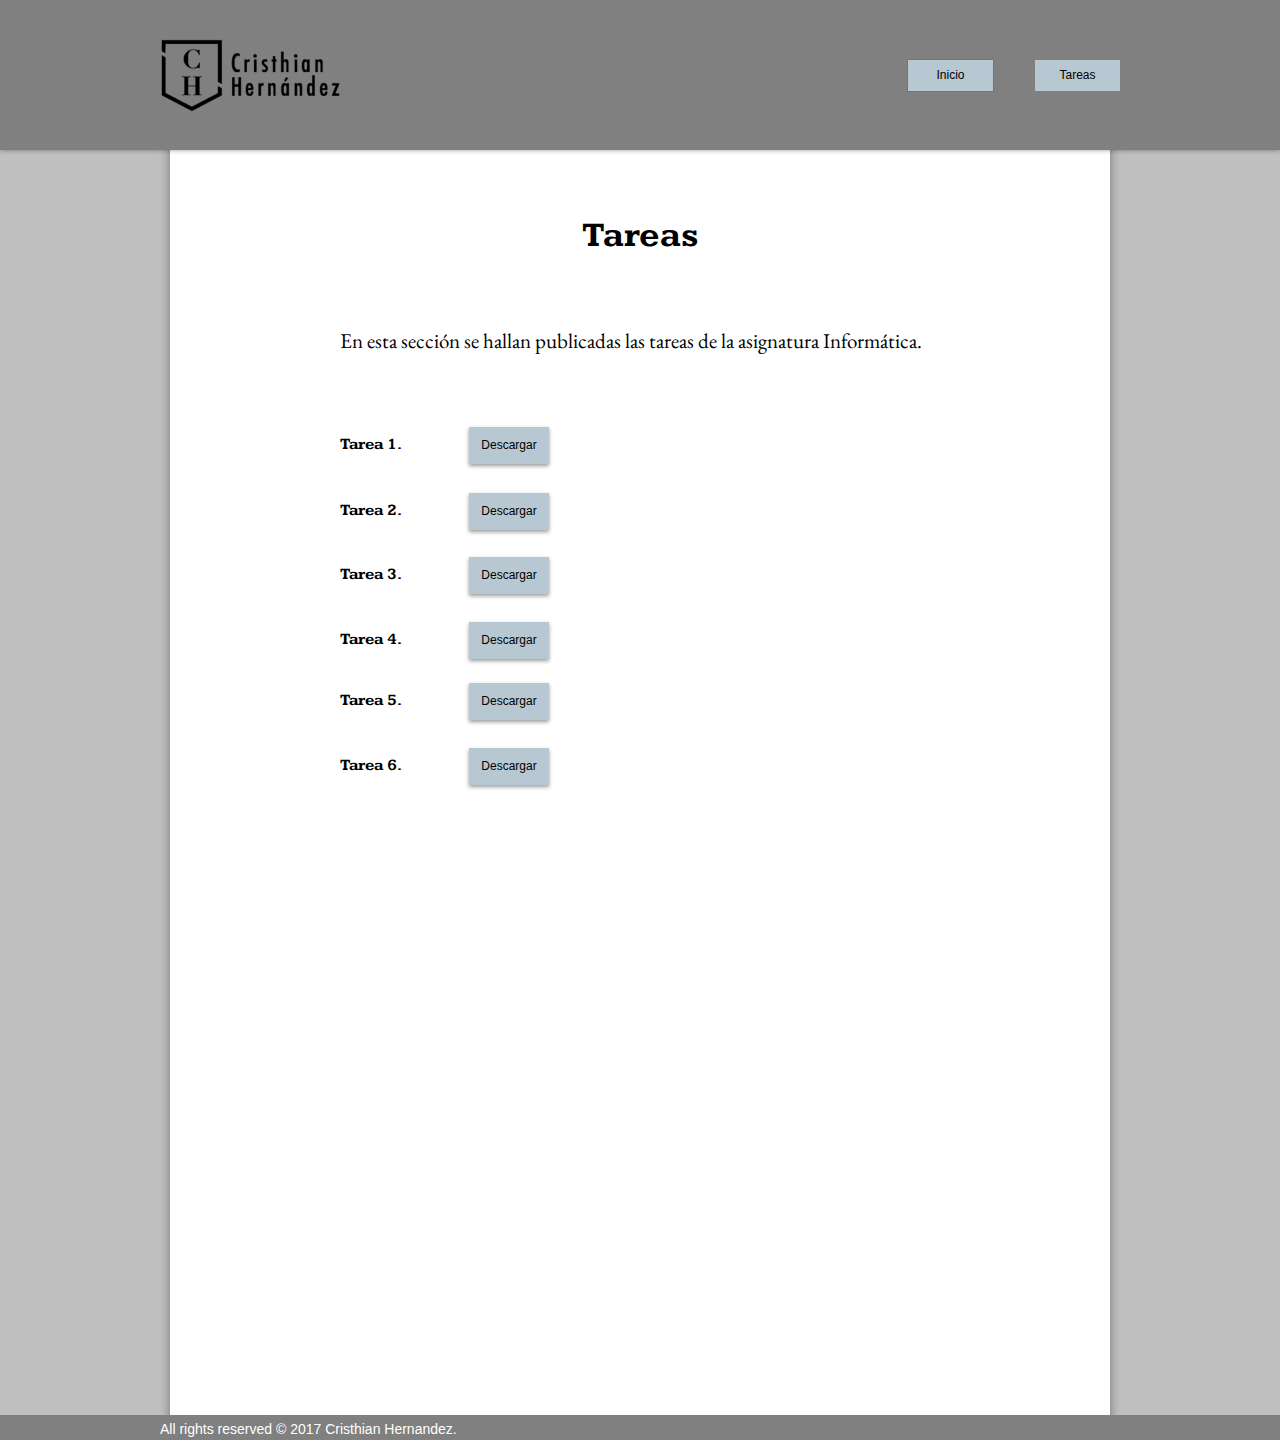
==== homework.html @ d0578e9d "Update" ====
<!DOCTYPE html>
<html>
<head>
<meta charset="UTF-8">
<meta name="viewport" content="width=960">
<style>.anim{visibility:hidden}</style>
<link rel="stylesheet" type="text/css" href="https://fonts.googleapis.com/css?family=Kameron:700%7CEB+Garamond%7CIstok+Web:400i&amp;subset=all">
<title>Tareas – Cristhian H.</title>
<link rel="stylesheet" type="text/css" href="css/site.20170905012626.css">
<!--[if lte IE 7]>
<link rel="stylesheet" type="text/css" href="css/site.20170905012626-lteIE7.css">
<![endif]-->
</head>
<body id="body">
<div class="vis pos size cont">
<div class="vis pos size-2 cont-2">
<div class="pos-2 vis-2 section">
<div class="vis pos-3 size-3 cont-3">
<div class="vis pos-3 size-4 cont-4">
<picture class="img-2 js-32">
<source data-srcset="images/logo-200.png 1x, images/logo-400.png 2x">
<img data-src="images/logo-200.png" alt="" class="js-11 anim fadeIn img">
</picture>
</div>
<div class="anim fadeInRight js-12 vis pos-15 size-16 cont-5">
<a class="button-2 vis-3 pos-5 size-6 font" href="index.html">Inicio</a>
</div>
<div class="anim fadeInRight js-13 vis pos-16 size-5 cont-6">
<a class="button vis-3 pos-5 size-6 font" href="#">Tareas</a>
</div>
</div>
</div>
</div>
<div class="pos-7 vis-2 section">
<div class="vis pos-8 size-7 cont-7">
<div class="anim fadeInDown js-14 vis pos-9 size-8 cont-8">
<p class="para"><span class="font-2">Tareas</span></p>
</div>
<div class="anim fadeInDown js-15 vis pos-10 size-17 cont-9">
<p class="para-7"><span class="font-8">En esta sección se hallan publicadas las tareas de la asignatura Informática.</span></p>
</div>
<div class="vis pos-17 size-18 cont-3">
<div class="anim fadeInDown js-16 vis pos-3 size-19 cont-10">
<p class="para-8"><span class="font-9">Tarea 1.</span></p>
</div>
<div class="anim fadeInDown js-17 vis pos-18 size-20 cont-11">
<a class="button-3 vis-3 pos-5 size-21 font-10" href="download/ccha-c5a-tarea-1.xlsx">Descargar</a>
</div>
</div>
<div class="vis pos-19 size-18 cont-3">
<div class="anim fadeInDown js-18 vis pos-3 size-19 cont-15">
<p class="para-8"><span class="font-9">Tarea </span><span class="font-9">2</span><span class="font-9">.</span></p>
</div>
<div class="anim fadeInDown js-19 vis pos-18 size-20 cont-14">
<a class="button-3 vis-3 pos-5 size-21 font-10" href="download/ccha-c5a-tarea-2.xlsx">Descargar</a>
</div>
</div>
<div class="vis pos-20 size-18 cont-3">
<div class="anim fadeInDown js-20 vis pos-3 size-19 cont-12">
<p class="para-8"><span class="font-9">Tarea </span><span class="font-9">3</span><span class="font-9">.</span></p>
</div>
<div class="anim fadeInDown js-21 vis pos-18 size-20 cont-16">
<a class="button-3 vis-3 pos-5 size-21 font-10" href="download/ccha-c5a-tarea-3.docx">Descargar</a>
</div>
</div>
<div class="vis pos-21 size-18 cont-3">
<div class="anim fadeInDown js-22 vis pos-3 size-19 cont-17">
<p class="para-8"><span class="font-9">Tarea </span><span class="font-9">4</span><span class="font-9">.</span></p>
</div>
<div class="anim fadeInDown js-23 vis pos-18 size-20 cont-18">
<a class="button-3 vis-3 pos-5 size-21 font-10" href="#">Descargar</a>
</div>
</div>
<div class="vis pos-22 size-18 cont-3">
<div class="anim fadeInDown js-24 vis pos-3 size-19 cont-19">
<p class="para-8"><span class="font-9">Tarea </span><span class="font-9">5</span><span class="font-9">.</span></p>
</div>
<div class="anim fadeInDown js-25 vis pos-18 size-20 cont-20">
<a class="button-3 vis-3 pos-5 size-21 font-10" href="#">Descargar</a>
</div>
</div>
<div class="vis pos-23 size-18 cont-3">
<div class="anim fadeInDown js-26 vis pos-3 size-19 cont-21">
<p class="para-8"><span class="font-9">Tarea </span><span class="font-9">6</span><span class="font-9">.</span></p>
</div>
<div class="anim fadeInDown js-27 vis pos-18 size-20 cont-22">
<a class="button-3 vis-3 pos-5 size-21 font-10" href="#">Descargar</a>
</div>
</div>
<div class="vis pos-24 size-18 cont-3">
<div class="anim fadeInDown js-28 vis pos-3 size-19 cont-23">
<p class="para-8"><span class="font-9">Tarea </span><span class="font-9">7</span><span class="font-9">.</span></p>
</div>
<div class="anim fadeInDown js-29 vis pos-18 size-20 cont-24">
<a class="button-3 vis-3 pos-5 size-21 font-10" href="#">Descargar</a>
</div>
</div>
<div class="vis pos-25 size-22 cont-3">
<div class="anim fadeInDown js-30 vis pos-3 size-19 cont-25">
<p class="para-8"><span class="font-9">Tarea </span><span class="font-9">8</span><span class="font-9">.</span></p>
</div>
<div class="anim fadeInDown js-31 vis pos-26 size-20 cont-26">
<a class="button-3 vis-3 pos-5 size-21 font-10" href="#">Descargar</a>
</div>
</div>
</div>
</div>
<div class="vis pos-14 size-14 cont-27">
<div class="pos vis-2 section">
<div class="vis pos-3 size-15 cont-28">
<p class="para-6"><span class="font-7">All rights reserved © 2017 Cristhian Hernandez.</span></p>
</div>
</div>
</div>
</div>
<script type="text/javascript" src="js/jquery.js"></script>
<script type="text/javascript" src="js/woolite.js"></script>
<script type="text/javascript" src="js/unveil.js"></script>
<script type="text/javascript" src="js/homework.20170905012626.js"></script>
<script type="text/javascript">
var ver=RegExp(/Mozilla\/5\.0 \(Linux; .; Android ([\d.]+)/).exec(navigator.userAgent);if(ver&&parseFloat(ver[1])<5){document.getElementsByTagName('body')[0].className+=' whitespacefix';}
</script>
</body>
</html>
---- css/site.20170905012626.css ----
html{font-family:sans-serif;-ms-text-size-adjust:100%;-webkit-text-size-adjust:100%}body{margin:0}audio,video{display:inline-block;vertical-align:baseline}audio:not([controls]){display:none;height:0}[hidden],template{display:none}a{background:0 0}a:active,a:hover{outline:0}b,strong{font-weight:700}dfn{font-style:italic}h1{font-size:2em;margin:.67em 0}img{border:0}svg:not(:root){overflow:hidden}button,input,optgroup,select,textarea{color:inherit;font:inherit;margin:0}button{overflow:visible}button,select{text-transform:none}button,html input[type=button],input[type=submit]{-webkit-appearance:button;cursor:pointer;box-sizing:border-box}input[type=text]{box-sizing:border-box}button[disabled],html input[disabled]{cursor:default}button::-moz-focus-inner,input::-moz-focus-inner{border:0;padding:0}input{line-height:normal}input[type=checkbox],input[type=radio]{box-sizing:border-box;padding:0}input[type=number]::-webkit-inner-spin-button,input[type=number]::-webkit-outer-spin-button{height:auto}input[type=search]{-webkit-appearance:textfield;-moz-box-sizing:content-box;-webkit-box-sizing:content-box;box-sizing:content-box}input[type=search]::-webkit-search-cancel-button,input[type=search]::-webkit-search-decoration{-webkit-appearance:none}textarea{overflow:auto;box-sizing:border-box;border-color:#ddd}optgroup{font-weight:700}table{border-collapse:collapse;border-spacing:0}td,th{padding:0}
body,div{font-size:0;}
p,h1,h2,h3,h4,h5,h6{margin:0;word-spacing:normal;word-wrap:break-word;pointer-events:auto;}
ul{list-style-type:none;-moz-padding-start:0;-khtml-padding-start:0;-webkit-padding-start:0;-o-padding-start:0;-padding-start:0;-webkit-margin-before:0;-webkit-margin-after:0;}
li p{-webkit-touch-callout:none;-webkit-user-select:none;-khtml-user-select::none;-moz-user-select:none;-ms-user-select:none;-o-user-select:none;user-select:none;}
form{display:inline-block;}
a{text-decoration:inherit;color:inherit;-webkit-tap-highlight-color:rgba(0,0,0,0);}
.whitespacefix{word-spacing:-1px;}
html { -webkit-font-smoothing: antialiased; -moz-osx-font-smoothing: grayscale; }
.animated{-webkit-animation-fill-mode:both;animation-fill-mode:both}.animated.infinite{-webkit-animation-iteration-count:infinite;animation-iteration-count:infinite}
@-webkit-keyframes fadeIn{from{opacity:0}to{opacity:1}}@keyframes fadeIn{from{opacity:0}to{opacity:1}}.fadeIn{-webkit-animation-name:fadeIn;animation-name:fadeIn}
@-webkit-keyframes fadeInRight{from{opacity:0;-webkit-transform:translate3d(100%,0,0)}to{opacity:1;-webkit-transform:none}}@keyframes fadeInRight{from{opacity:0;transform:translate3d(100%,0,0)}to{opacity:1;transform:none}}.fadeInRight{-webkit-animation-name:fadeInRight;animation-name:fadeInRight}
@-webkit-keyframes fadeInDown{from{opacity:0;-webkit-transform:translate3d(0,-100%,0)}to{opacity:1;-webkit-transform:none}}@keyframes fadeInDown{from{opacity:0;transform:translate3d(0,-100%,0)}to{opacity:1;transform:none}}.fadeInDown{-webkit-animation-name:fadeInDown;animation-name:fadeInDown}
@-webkit-keyframes fadeInUp{from{opacity:0;-webkit-transform:translate3d(0,100%,0)}to{opacity:1;-webkit-transform:none}}@keyframes fadeInUp{from{opacity:0;transform:translate3d(0,100%,0)}to{opacity:1;transform:none}}.fadeInUp{-webkit-animation-name:fadeInUp;animation-name:fadeInUp}
#body{background-color:rgb(255,255,255);}
.vis{display:inline-block;vertical-align:top;}
.pos{position:relative;margin-top:0;}
.size{width:100%;min-width:960px;min-height:1440px;}
.cont{z-index:1;pointer-events:none;border:0;background-color:rgb(192,192,192);}
.size-2{width:100%;min-width:960px;min-height:150px;}
.cont-2{z-index:3;border:0;background-color:rgb(128,128,128);box-shadow:0 0 5px rgba(0,0,0,0.4);}
.pos-2{position:relative;margin-top:12px;}
.vis-2{display:block;}
.section{min-width:960px;width:960px;margin-left:auto;margin-right:auto;}
.pos-3{position:relative;margin-left:0;margin-top:0;}
.size-3{min-width:960px;width:960px;min-height:126px;}
.size-4{min-width:200px;width:200px;min-height:126px;height:126px;}
.cont-4{z-index:4;pointer-events:auto;}
.img{position:absolute;left:0;width:200px;height:74px;top:26px;border:0;}
.img-2{left:0;width:200px;height:74px;top:26px;}
.pos-4{position:relative;margin-left:548px;margin-top:48px;}
.size-5{min-width:85px;width:85px;min-height:31px;}
.cont-5{z-index:5;pointer-events:auto;}
.button{border:0;background-color:rgb(184,200,210);}
.button:hover{background-color:rgb(130,147,158);border-color:rgb(0,0,0);color:rgb(0,0,0);}
.button:active{background-color:rgb(82,100,111);border-color:rgb(0,0,0);color:rgb(255,255,255);}
.vis-3{display:inline-block;overflow:hidden;outline:0;}
.size-6{width:85px;height:23px;}
.font{font-family:"Helvetica Neue", sans-serif;font-size:9.00pt;font-weight:400;font-style:normal;text-decoration:none;color:rgb(0,0,0);line-height:10.74pt;letter-spacing:normal;text-indent:0;text-align:center;padding-top:8px;margin-top:0;margin-bottom:0;}
.pos-6{position:relative;margin-left:42px;margin-top:48px;}
.cont-6{z-index:6;pointer-events:auto;}
.pos-7{position:relative;margin-top:-150px;}
.pos-8{position:relative;margin-left:10px;margin-top:0;}
.size-7{min-width:940px;width:940px;min-height:1440px;}
.cont-7{z-index:2;border:0;background-color:rgb(255,255,255);box-shadow:0 0 10px rgba(0,0,0,0.4);}
.pos-9{position:relative;margin-left:315px;margin-top:196px;}
.size-8{min-width:310px;width:310px;min-height:77px;}
.cont-8{z-index:7;pointer-events:auto;}
.para{padding-top:0;text-indent:0;margin-top:6.67pt;margin-bottom:-6.67pt;padding-right:0;text-align:center;}
.font-2{font-family:Kameron;font-size:26.25pt;font-weight:700;font-style:normal;text-decoration:none;color:rgb(0,0,0);line-height:46.69pt;letter-spacing:normal;}
.pos-10{position:relative;margin-left:170px;margin-top:44px;}
.size-9{min-width:352px;width:352px;min-height:69px;}
.cont-9{z-index:8;pointer-events:auto;}
.para-2{padding-top:0;text-indent:0;margin-top:4.89pt;margin-bottom:-4.89pt;padding-right:0;text-align:left;}
.font-3{font-family:"EB Garamond";font-size:18.75pt;font-weight:400;font-style:normal;text-decoration:none;color:rgb(0,0,0);line-height:34.26pt;letter-spacing:normal;}
.pos-11{position:relative;margin-left:170px;margin-top:28px;}
.size-10{min-width:600px;width:600px;min-height:395px;}
.cont-10{z-index:9;pointer-events:auto;}
.para-3{padding-top:0;text-indent:0;margin-top:2.94pt;margin-bottom:-2.94pt;padding-right:0;text-align:left;}
.font-4{font-family:"EB Garamond";font-size:11.25pt;font-weight:400;font-style:normal;text-decoration:none;color:rgb(0,0,0);line-height:20.55pt;letter-spacing:normal;}
.para-4{padding-top:0;text-indent:0;margin-top:2.86pt;margin-bottom:-2.86pt;padding-right:0;text-align:left;}
.font-5{font-family:Kameron;font-size:11.25pt;font-weight:700;font-style:normal;text-decoration:none;color:rgb(0,0,0);line-height:20.01pt;letter-spacing:normal;}
.pos-12{position:relative;margin-left:170px;margin-top:20px;}
.size-11{min-width:600px;width:600px;min-height:458px;}
.colwrapper{line-height:0;}
.size-12{min-width:600px;width:600px;min-height:425px;height:425px;}
.cont-11{z-index:10;pointer-events:auto;}
.img-3{position:absolute;left:0;width:600px;height:400px;top:12px;border-radius:8px;border:0;}
.img-4{left:0;width:600px;height:400px;top:12px;}
.pos-13{position:relative;margin-left:0;margin-top:-8px;}
.size-13{min-width:140px;width:140px;min-height:41px;}
.cont-12{z-index:13;pointer-events:auto;}
.para-5{padding-top:0;text-indent:0;margin-top:3.24pt;margin-bottom:-3.24pt;padding-right:0;text-align:left;}
.font-6{font-family:"Istok Web";font-size:11.25pt;font-weight:400;font-style:italic;text-decoration:none;color:rgb(0,0,0);line-height:22.67pt;letter-spacing:normal;}
.pos-14{position:relative;margin-top:-25px;}
.size-14{width:100%;min-width:960px;min-height:25px;}
.cont-13{z-index:11;border:0;background-color:rgb(128,128,128);}
.size-15{min-width:309px;width:309px;min-height:25px;}
.cont-14{z-index:12;pointer-events:auto;}
.para-6{padding-top:0;text-indent:0;margin-top:2.07pt;margin-bottom:-2.07pt;padding-right:0;text-align:left;}
.font-7{font-family:Arial, Helvetica, sans-serif;font-size:10.50pt;font-weight:400;font-style:normal;text-decoration:none;color:rgb(255,255,255);line-height:16.90pt;letter-spacing:normal;}
.pos-15{position:relative;margin-left:547px;margin-top:47px;}
.size-16{min-width:87px;width:87px;min-height:33px;}
.button-2{border:1px solid rgb(103,122,133);background-color:rgb(184,200,210);}
.button-2:hover{background-color:rgb(130,147,158);border-color:rgb(0,0,0);color:rgb(0,0,0);}
.button-2:active{background-color:rgb(82,100,111);border-color:rgb(0,0,0);color:rgb(255,255,255);}
.pos-16{position:relative;margin-left:41px;margin-top:48px;}
.size-17{min-width:600px;width:600px;min-height:58px;}
.para-7{padding-top:0;text-indent:0;margin-top:4.11pt;margin-bottom:-4.11pt;padding-right:0;text-align:left;}
.font-8{font-family:"EB Garamond";font-size:15.75pt;font-weight:400;font-style:normal;text-decoration:none;color:rgb(0,0,0);line-height:28.78pt;letter-spacing:normal;}
.pos-17{position:relative;margin-left:170px;margin-top:52px;}
.size-18{min-width:209px;width:209px;min-height:37px;}
.size-19{min-width:70px;width:70px;min-height:37px;}
.para-8{padding-top:0;text-indent:0;margin-top:3.05pt;margin-bottom:-3.05pt;padding-right:0;text-align:left;}
.font-9{font-family:Kameron;font-size:12.00pt;font-weight:700;font-style:normal;text-decoration:none;color:rgb(0,0,0);line-height:21.34pt;letter-spacing:normal;}
.pos-18{position:relative;margin-left:59px;margin-top:0;}
.size-20{min-width:80px;width:80px;min-height:37px;}
.button-3{border:0;background-color:rgb(184,200,210);box-shadow:0 2px 4px rgba(0,0,0,0.4);}
.button-3:hover{background-color:rgb(130,147,158);border-color:rgb(0,0,0);color:rgb(0,0,0);}
.button-3:active{background-color:rgb(82,100,111);border-color:rgb(0,0,0);color:rgb(255,255,255);}
.size-21{width:80px;height:26px;}
.font-10{font-family:"Helvetica Neue", sans-serif;font-size:9.00pt;font-weight:400;font-style:normal;text-decoration:none;color:rgb(0,0,0);line-height:10.74pt;letter-spacing:normal;text-indent:0;text-align:center;padding-top:11px;margin-top:0;margin-bottom:0;}
.pos-19{position:relative;margin-left:-209px;margin-top:118px;}
.cont-15{z-index:11;pointer-events:auto;}
.pos-20{position:relative;margin-left:-209px;margin-top:182px;}
.cont-16{z-index:14;pointer-events:auto;}
.pos-21{position:relative;margin-left:-209px;margin-top:247px;}
.cont-17{z-index:15;pointer-events:auto;}
.cont-18{z-index:16;pointer-events:auto;}
.pos-22{position:relative;margin-left:-209px;margin-top:308px;}
.cont-19{z-index:17;pointer-events:auto;}
.cont-20{z-index:18;pointer-events:auto;}
.pos-23{position:relative;margin-left:-209px;margin-top:373px;}
.cont-21{z-index:19;pointer-events:auto;}
.cont-22{z-index:20;pointer-events:auto;}
.pos-24{position:relative;margin-left:-209px;margin-top:440px;}
.cont-23{z-index:21;pointer-events:auto;}
.cont-24{z-index:22;pointer-events:auto;}
.pos-25{position:relative;margin-left:-209px;margin-top:508px;}
.size-22{min-width:210px;width:210px;min-height:37px;}
.cont-25{z-index:23;pointer-events:auto;}
.pos-26{position:relative;margin-left:60px;margin-top:0;}
.cont-26{z-index:24;pointer-events:auto;}
.cont-27{z-index:25;border:0;background-color:rgb(128,128,128);}
.cont-28{z-index:26;pointer-events:auto;}
---- css/site.20170905012626-lteIE7.css ----
.vis{*display:inline;zoom:1;}
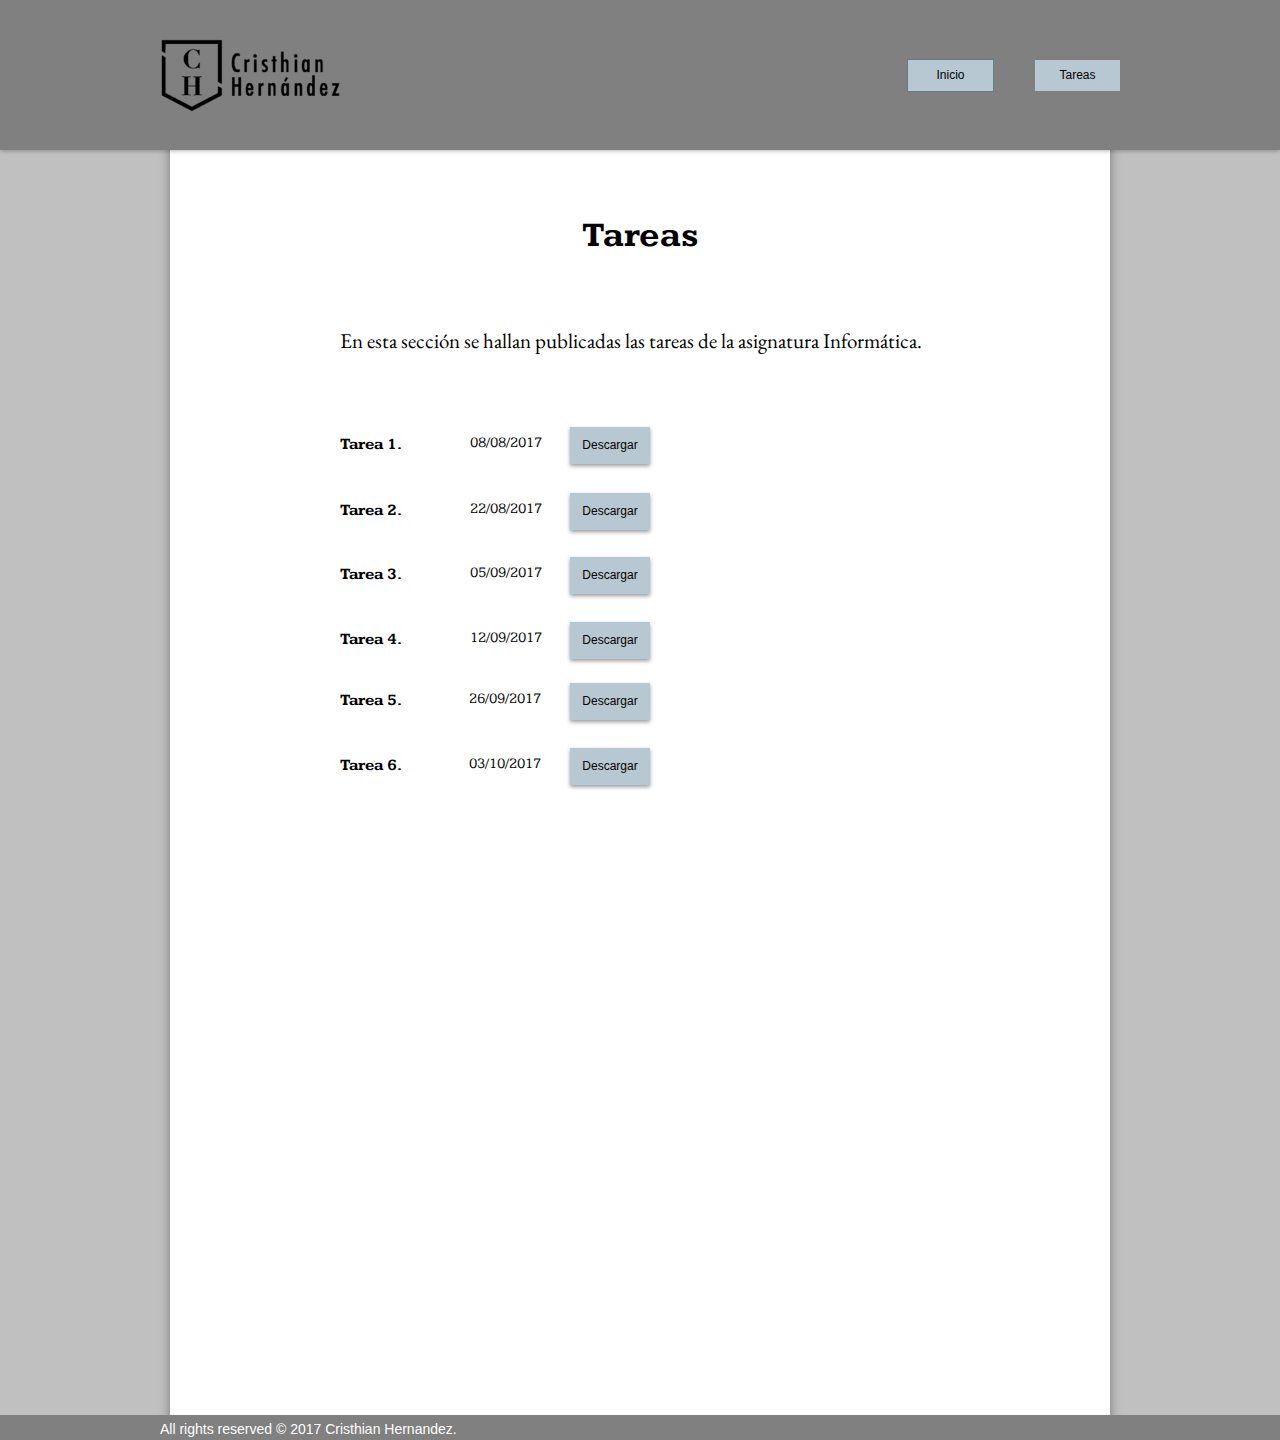
==== commit 33df4f0c: "Update" ====
--- a/homework.html
+++ b/homework.html
@@ -2,13 +2,29 @@
 <html>
 <head>
 <meta charset="UTF-8">
+<meta rel="canonical" href="http://cristhian-hernandez.github.io/homework.html">
+<meta name="google-site-verification" content="google17024bddf8acb30a.html">
+<link rel="shortcut icon" type="image/x-icon" href="favicon.ico">
+<link rel="apple-touch-icon" sizes="144x144" href="apple-touch-icon-144x144.png">
+<link rel="apple-touch-icon" sizes="76x76" href="apple-touch-icon-76x76.png">
+<meta name="msapplication-square70x70logo" content="mstile-70x70.png">
+<link rel="shortcut icon" sizes="196x196" href="favicon-196x196.png">
+<meta name="msapplication-square150x150logo" content="mstile-150x150.png">
+<link rel="apple-touch-icon" sizes="72x72" href="apple-touch-icon-72x72.png">
+<link rel="apple-touch-icon" sizes="60x60" href="apple-touch-icon-60x60.png">
+<link rel="apple-touch-icon" sizes="152x152" href="apple-touch-icon-152x152.png">
+<link rel="apple-touch-icon" sizes="57x57" href="apple-touch-icon-57x57.png">
+<link rel="shortcut icon" sizes="96x96" href="favicon-96x96.png">
+<meta name="msapplication-TileImage" content="mstile-144x144.png">
+<link rel="apple-touch-icon" sizes="120x120" href="apple-touch-icon-120x120.png">
+<link rel="apple-touch-icon" sizes="114x114" href="apple-touch-icon-114x114.png">
 <meta name="viewport" content="width=960">
 <style>.anim{visibility:hidden}</style>
-<link rel="stylesheet" type="text/css" href="https://fonts.googleapis.com/css?family=Kameron:700%7CEB+Garamond%7CIstok+Web:400i&amp;subset=all">
+<link rel="stylesheet" type="text/css" href="https://fonts.googleapis.com/css?family=Kameron:400,700%7CEB+Garamond%7CIstok+Web:400i&amp;subset=all">
 <title>Tareas – Cristhian H.</title>
-<link rel="stylesheet" type="text/css" href="css/site.20170905012626.css">
+<link rel="stylesheet" type="text/css" href="css/site.20170910184158.css">
 <!--[if lte IE 7]>
-<link rel="stylesheet" type="text/css" href="css/site.20170905012626-lteIE7.css">
+<link rel="stylesheet" type="text/css" href="css/site.20170910184158-lteIE7.css">
 <![endif]-->
 </head>
 <body id="body">
@@ -17,7 +33,7 @@
 <div class="pos-2 vis-2 section">
 <div class="vis pos-3 size-3 cont-3">
 <div class="vis pos-3 size-4 cont-4">
-<picture class="img-2 js-32">
+<picture class="img-2 js-41">
 <source data-srcset="images/logo-200.png 1x, images/logo-400.png 2x">
 <img data-src="images/logo-200.png" alt="" class="js-11 anim fadeIn img">
 </picture>
@@ -44,70 +60,99 @@
 <p class="para-8"><span class="font-9">Tarea 1.</span></p>
 </div>
 <div class="anim fadeInDown js-17 vis pos-18 size-20 cont-11">
-<a class="button-3 vis-3 pos-5 size-21 font-10" href="download/ccha-c5a-tarea-1.xlsx">Descargar</a>
+<p class="para-9"><span class="font-10">08/08/2017</span></p>
 </div>
-</div>
-<div class="vis pos-19 size-18 cont-3">
-<div class="anim fadeInDown js-18 vis pos-3 size-19 cont-15">
-<p class="para-8"><span class="font-9">Tarea </span><span class="font-9">2</span><span class="font-9">.</span></p>
-</div>
-<div class="anim fadeInDown js-19 vis pos-18 size-20 cont-14">
-<a class="button-3 vis-3 pos-5 size-21 font-10" href="download/ccha-c5a-tarea-2.xlsx">Descargar</a>
+<div class="anim fadeInDown js-18 vis pos-19 size-20 cont-15">
+<a class="button-3 vis-3 pos-5 size-21 font-11" href="download/ccha-c5a-tarea-1.xlsx">Descargar</a>
 </div>
 </div>
 <div class="vis pos-20 size-18 cont-3">
-<div class="anim fadeInDown js-20 vis pos-3 size-19 cont-12">
-<p class="para-8"><span class="font-9">Tarea </span><span class="font-9">3</span><span class="font-9">.</span></p>
+<div class="anim fadeInDown js-19 vis pos-3 size-19 cont-14">
+<p class="para-8"><span class="font-9">Tarea 2.</span></p>
 </div>
-<div class="anim fadeInDown js-21 vis pos-18 size-20 cont-16">
-<a class="button-3 vis-3 pos-5 size-21 font-10" href="download/ccha-c5a-tarea-3.docx">Descargar</a>
+<div class="anim fadeInDown js-20 vis pos-18 size-20 cont-12">
+<p class="para-9"><span class="font-10">22/08/2017</span></p>
+</div>
+<div class="anim fadeInDown js-21 vis pos-19 size-20 cont-16">
+<a class="button-3 vis-3 pos-5 size-21 font-11" href="download/ccha-c5a-tarea-2.xlsx">Descargar</a>
 </div>
 </div>
 <div class="vis pos-21 size-18 cont-3">
 <div class="anim fadeInDown js-22 vis pos-3 size-19 cont-17">
-<p class="para-8"><span class="font-9">Tarea </span><span class="font-9">4</span><span class="font-9">.</span></p>
+<p class="para-8"><span class="font-9">Tarea 3.</span></p>
 </div>
 <div class="anim fadeInDown js-23 vis pos-18 size-20 cont-18">
-<a class="button-3 vis-3 pos-5 size-21 font-10" href="#">Descargar</a>
+<p class="para-9"><span class="font-10">05/09/2017</span></p>
+</div>
+<div class="anim fadeInDown js-24 vis pos-19 size-20 cont-19">
+<a class="button-3 vis-3 pos-5 size-21 font-11" href="download/ccha-c5a-tarea-3.docx">Descargar</a>
 </div>
 </div>
 <div class="vis pos-22 size-18 cont-3">
-<div class="anim fadeInDown js-24 vis pos-3 size-19 cont-19">
-<p class="para-8"><span class="font-9">Tarea </span><span class="font-9">5</span><span class="font-9">.</span></p>
+<div class="anim fadeInDown js-25 vis pos-3 size-19 cont-20">
+<p class="para-8"><span class="font-9">Tarea 4.</span></p>
 </div>
-<div class="anim fadeInDown js-25 vis pos-18 size-20 cont-20">
-<a class="button-3 vis-3 pos-5 size-21 font-10" href="#">Descargar</a>
+<div class="anim fadeInDown js-26 vis pos-18 size-20 cont-21">
+<p class="para-9"><span class="font-10">12/09/2017</span></p>
+</div>
+<div class="anim fadeInDown js-27 vis pos-19 size-20 cont-22">
+<a class="button-3 vis-3 pos-5 size-21 font-11" href="#">Descargar</a>
 </div>
 </div>
 <div class="vis pos-23 size-18 cont-3">
-<div class="anim fadeInDown js-26 vis pos-3 size-19 cont-21">
-<p class="para-8"><span class="font-9">Tarea </span><span class="font-9">6</span><span class="font-9">.</span></p>
+<div class="anim fadeInDown js-28 vis pos-3 size-19 cont-23">
+<p class="para-8"><span class="font-9">Tarea 5.</span></p>
 </div>
-<div class="anim fadeInDown js-27 vis pos-18 size-20 cont-22">
-<a class="button-3 vis-3 pos-5 size-21 font-10" href="#">Descargar</a>
+<div class="anim fadeInDown js-29 vis pos-24 size-22 cont-24">
+<p class="para-9"><span class="font-10">26/09/2017</span></p>
+</div>
+<div class="anim fadeInDown js-30 vis pos-19 size-20 cont-25">
+<a class="button-3 vis-3 pos-5 size-21 font-11" href="#">Descargar</a>
 </div>
 </div>
-<div class="vis pos-24 size-18 cont-3">
-<div class="anim fadeInDown js-28 vis pos-3 size-19 cont-23">
-<p class="para-8"><span class="font-9">Tarea </span><span class="font-9">7</span><span class="font-9">.</span></p>
+<div class="vis pos-25 size-18 cont-3">
+<div class="anim fadeInDown js-31 vis pos-3 size-19 cont-26">
+<p class="para-8"><span class="font-9">Tarea 6.</span></p>
 </div>
-<div class="anim fadeInDown js-29 vis pos-18 size-20 cont-24">
-<a class="button-3 vis-3 pos-5 size-21 font-10" href="#">Descargar</a>
+<div class="anim fadeInDown js-32 vis pos-24 size-22 cont-27">
+<p class="para-9"><span class="font-10">03/10/2017</span></p>
+</div>
+<div class="anim fadeInDown js-33 vis pos-19 size-20 cont-28">
+<a class="button-3 vis-3 pos-5 size-21 font-11" href="#">Descargar</a>
 </div>
 </div>
-<div class="vis pos-25 size-22 cont-3">
-<div class="anim fadeInDown js-30 vis pos-3 size-19 cont-25">
-<p class="para-8"><span class="font-9">Tarea </span><span class="font-9">8</span><span class="font-9">.</span></p>
+<div class="vis pos-26 size-18 cont-3">
+<div class="anim fadeInDown js-34 vis pos-3 size-19 cont-29">
+<p class="para-8"><span class="font-9">Tarea 7.</span></p>
 </div>
-<div class="anim fadeInDown js-31 vis pos-26 size-20 cont-26">
-<a class="button-3 vis-3 pos-5 size-21 font-10" href="#">Descargar</a>
+<div class="anim fadeInDown js-35 vis pos-24 size-22 cont-30">
+<p class="para-9"><span class="font-10">24/10/2017</span></p>
+</div>
+<div class="anim fadeInDown js-36 vis pos-19 size-20 cont-31">
+<a class="button-3 vis-3 pos-5 size-21 font-11" href="#">Descargar</a>
+</div>
+</div>
+<div class="vis pos-27 size-18 cont-3">
+<div class="anim fadeInDown js-37 vis pos-3 size-19 cont-32">
+<p class="para-8"><span class="font-9">Tarea 8.</span></p>
+</div>
+<div class="anim fadeInDown js-38 vis pos-24 size-22 cont-33">
+<p class="para-9"><span class="font-10">07/11/2017</span></p>
+</div>
+<div class="anim fadeInDown js-39 vis pos-19 size-20 cont-34">
+<a class="button-3 vis-3 pos-5 size-21 font-11" href="#">Descargar</a>
+</div>
+</div>
+<div class="anim fadeInUp js-40 vis pos-28 size-23 cont-35">
+<p class="para-3"><span class="font-4">Google Analytics is a web analysis service provided by Google. Google utilizes the data collected to track and examine the use of this site, to prepare reports on its activities and share them with other Google services.</span></p>
+<p class="para-3"><span class="font-4">Google may use the data collected to contextualize and personalize the ads of its own advertising network.</span></p>
+<p class="para-3"><span class="font-4">Personal data collected: Cookie and Usage Data. Place of processing: USA. </span><span class="font-12"><a href="http://www.google.com/intl/en/policies/privacy/">Find Google&apos;s privacy policy here.</a></span></p>
 </div>
 </div>
 </div>
-</div>
-<div class="vis pos-14 size-14 cont-27">
+<div class="vis pos-14 size-14 cont-36">
 <div class="pos vis-2 section">
-<div class="vis pos-3 size-15 cont-28">
+<div class="vis pos-3 size-15 cont-37">
 <p class="para-6"><span class="font-7">All rights reserved © 2017 Cristhian Hernandez.</span></p>
 </div>
 </div>
@@ -116,7 +161,17 @@
 <script type="text/javascript" src="js/jquery.js"></script>
 <script type="text/javascript" src="js/woolite.js"></script>
 <script type="text/javascript" src="js/unveil.js"></script>
-<script type="text/javascript" src="js/homework.20170905012626.js"></script>
+<script type="text/javascript">
+(function(i,s,o,g,r,a,m){i['GoogleAnalyticsObject']=r;i[r]=i[r]||function(){
+(i[r].q=i[r].q||[]).push(arguments)},i[r].l=1*new Date();a=s.createElement(o),
+m=s.getElementsByTagName(o)[0];a.async=1;a.src=g;m.parentNode.insertBefore(a,m)
+})(window,document,'script','//www.google-analytics.com/analytics.js','ga');
+ga('create', '', 'auto');
+ga('set', 'anonymizeIp', true);
+ga('send', 'pageview');
+
+</script>
+<script type="text/javascript" src="js/homework.20170910184158.js"></script>
 <script type="text/javascript">
 var ver=RegExp(/Mozilla\/5\.0 \(Linux; .; Android ([\d.]+)/).exec(navigator.userAgent);if(ver&&parseFloat(ver[1])<5){document.getElementsByTagName('body')[0].className+=' whitespacefix';}
 </script>
--- a/css/site.20170910184158.css
+++ b/css/site.20170910184158.css
@@ -0,0 +1,140 @@
+html{font-family:sans-serif;-ms-text-size-adjust:100%;-webkit-text-size-adjust:100%}body{margin:0}audio,video{display:inline-block;vertical-align:baseline}audio:not([controls]){display:none;height:0}[hidden],template{display:none}a{background:0 0}a:active,a:hover{outline:0}b,strong{font-weight:700}dfn{font-style:italic}h1{font-size:2em;margin:.67em 0}img{border:0}svg:not(:root){overflow:hidden}button,input,optgroup,select,textarea{color:inherit;font:inherit;margin:0}button{overflow:visible}button,select{text-transform:none}button,html input[type=button],input[type=submit]{-webkit-appearance:button;cursor:pointer;box-sizing:border-box}input[type=text]{box-sizing:border-box}button[disabled],html input[disabled]{cursor:default}button::-moz-focus-inner,input::-moz-focus-inner{border:0;padding:0}input{line-height:normal}input[type=checkbox],input[type=radio]{box-sizing:border-box;padding:0}input[type=number]::-webkit-inner-spin-button,input[type=number]::-webkit-outer-spin-button{height:auto}input[type=search]{-webkit-appearance:textfield;-moz-box-sizing:content-box;-webkit-box-sizing:content-box;box-sizing:content-box}input[type=search]::-webkit-search-cancel-button,input[type=search]::-webkit-search-decoration{-webkit-appearance:none}textarea{overflow:auto;box-sizing:border-box;border-color:#ddd}optgroup{font-weight:700}table{border-collapse:collapse;border-spacing:0}td,th{padding:0}
+body,div{font-size:0;}
+p,h1,h2,h3,h4,h5,h6{margin:0;word-spacing:normal;word-wrap:break-word;pointer-events:auto;}
+ul{list-style-type:none;-moz-padding-start:0;-khtml-padding-start:0;-webkit-padding-start:0;-o-padding-start:0;-padding-start:0;-webkit-margin-before:0;-webkit-margin-after:0;}
+li p{-webkit-touch-callout:none;-webkit-user-select:none;-khtml-user-select::none;-moz-user-select:none;-ms-user-select:none;-o-user-select:none;user-select:none;}
+form{display:inline-block;}
+a{text-decoration:inherit;color:inherit;-webkit-tap-highlight-color:rgba(0,0,0,0);}
+.whitespacefix{word-spacing:-1px;}
+html { -webkit-font-smoothing: antialiased; -moz-osx-font-smoothing: grayscale; }
+.animated{-webkit-animation-fill-mode:both;animation-fill-mode:both}.animated.infinite{-webkit-animation-iteration-count:infinite;animation-iteration-count:infinite}
+@-webkit-keyframes fadeIn{from{opacity:0}to{opacity:1}}@keyframes fadeIn{from{opacity:0}to{opacity:1}}.fadeIn{-webkit-animation-name:fadeIn;animation-name:fadeIn}
+@-webkit-keyframes fadeInRight{from{opacity:0;-webkit-transform:translate3d(100%,0,0)}to{opacity:1;-webkit-transform:none}}@keyframes fadeInRight{from{opacity:0;transform:translate3d(100%,0,0)}to{opacity:1;transform:none}}.fadeInRight{-webkit-animation-name:fadeInRight;animation-name:fadeInRight}
+@-webkit-keyframes fadeInDown{from{opacity:0;-webkit-transform:translate3d(0,-100%,0)}to{opacity:1;-webkit-transform:none}}@keyframes fadeInDown{from{opacity:0;transform:translate3d(0,-100%,0)}to{opacity:1;transform:none}}.fadeInDown{-webkit-animation-name:fadeInDown;animation-name:fadeInDown}
+@-webkit-keyframes fadeInUp{from{opacity:0;-webkit-transform:translate3d(0,100%,0)}to{opacity:1;-webkit-transform:none}}@keyframes fadeInUp{from{opacity:0;transform:translate3d(0,100%,0)}to{opacity:1;transform:none}}.fadeInUp{-webkit-animation-name:fadeInUp;animation-name:fadeInUp}
+#body{background-color:rgb(255,255,255);}
+.vis{display:inline-block;vertical-align:top;}
+.pos{position:relative;margin-top:0;}
+.size{width:100%;min-width:960px;min-height:1440px;}
+.cont{z-index:1;pointer-events:none;border:0;background-color:rgb(192,192,192);}
+.size-2{width:100%;min-width:960px;min-height:150px;}
+.cont-2{z-index:3;border:0;background-color:rgb(128,128,128);box-shadow:0 0 5px rgba(0,0,0,0.4);}
+.pos-2{position:relative;margin-top:12px;}
+.vis-2{display:block;}
+.section{min-width:960px;width:960px;margin-left:auto;margin-right:auto;}
+.pos-3{position:relative;margin-left:0;margin-top:0;}
+.size-3{min-width:960px;width:960px;min-height:126px;}
+.size-4{min-width:200px;width:200px;min-height:126px;height:126px;}
+.cont-4{z-index:4;pointer-events:auto;}
+.img{position:absolute;left:0;width:200px;height:74px;top:26px;border:0;}
+.img-2{left:0;width:200px;height:74px;top:26px;}
+.pos-4{position:relative;margin-left:548px;margin-top:48px;}
+.size-5{min-width:85px;width:85px;min-height:31px;}
+.cont-5{z-index:5;pointer-events:auto;}
+.button{border:0;background-color:rgb(184,200,210);}
+.button:hover{background-color:rgb(130,147,158);border-color:rgb(0,0,0);color:rgb(0,0,0);}
+.button:active{background-color:rgb(82,100,111);border-color:rgb(0,0,0);color:rgb(255,255,255);}
+.vis-3{display:inline-block;overflow:hidden;outline:0;}
+.size-6{width:85px;height:23px;}
+.font{font-family:"Helvetica Neue", sans-serif;font-size:9.00pt;font-weight:400;font-style:normal;text-decoration:none;color:rgb(0,0,0);line-height:10.74pt;letter-spacing:normal;text-indent:0;text-align:center;padding-top:8px;margin-top:0;margin-bottom:0;}
+.pos-6{position:relative;margin-left:42px;margin-top:48px;}
+.cont-6{z-index:6;pointer-events:auto;}
+.pos-7{position:relative;margin-top:-150px;}
+.pos-8{position:relative;margin-left:10px;margin-top:0;}
+.size-7{min-width:940px;width:940px;min-height:1440px;}
+.cont-7{z-index:2;border:0;background-color:rgb(255,255,255);box-shadow:0 0 10px rgba(0,0,0,0.4);}
+.pos-9{position:relative;margin-left:315px;margin-top:196px;}
+.size-8{min-width:310px;width:310px;min-height:77px;}
+.cont-8{z-index:7;pointer-events:auto;}
+.para{padding-top:0;text-indent:0;margin-top:6.67pt;margin-bottom:-6.67pt;padding-right:0;text-align:center;}
+.font-2{font-family:Kameron;font-size:26.25pt;font-weight:700;font-style:normal;text-decoration:none;color:rgb(0,0,0);line-height:46.69pt;letter-spacing:normal;}
+.pos-10{position:relative;margin-left:170px;margin-top:44px;}
+.size-9{min-width:352px;width:352px;min-height:69px;}
+.cont-9{z-index:8;pointer-events:auto;}
+.para-2{padding-top:0;text-indent:0;margin-top:4.89pt;margin-bottom:-4.89pt;padding-right:0;text-align:left;}
+.font-3{font-family:"EB Garamond";font-size:18.75pt;font-weight:400;font-style:normal;text-decoration:none;color:rgb(0,0,0);line-height:34.26pt;letter-spacing:normal;}
+.pos-11{position:relative;margin-left:170px;margin-top:28px;}
+.size-10{min-width:600px;width:600px;min-height:395px;}
+.cont-10{z-index:9;pointer-events:auto;}
+.para-3{padding-top:0;text-indent:0;margin-top:2.94pt;margin-bottom:-2.94pt;padding-right:0;text-align:left;}
+.font-4{font-family:"EB Garamond";font-size:11.25pt;font-weight:400;font-style:normal;text-decoration:none;color:rgb(0,0,0);line-height:20.55pt;letter-spacing:normal;}
+.para-4{padding-top:0;text-indent:0;margin-top:2.86pt;margin-bottom:-2.86pt;padding-right:0;text-align:left;}
+.font-5{font-family:Kameron;font-size:11.25pt;font-weight:700;font-style:normal;text-decoration:none;color:rgb(0,0,0);line-height:20.01pt;letter-spacing:normal;}
+.pos-12{position:relative;margin-left:170px;margin-top:20px;}
+.size-11{min-width:600px;width:600px;min-height:458px;}
+.colwrapper{line-height:0;}
+.size-12{min-width:600px;width:600px;min-height:425px;height:425px;}
+.cont-11{z-index:10;pointer-events:auto;}
+.img-3{position:absolute;left:0;width:600px;height:400px;top:12px;border-radius:8px;border:0;}
+.img-4{left:0;width:600px;height:400px;top:12px;}
+.pos-13{position:relative;margin-left:0;margin-top:-8px;}
+.size-13{min-width:140px;width:140px;min-height:41px;}
+.cont-12{z-index:13;pointer-events:auto;}
+.para-5{padding-top:0;text-indent:0;margin-top:3.24pt;margin-bottom:-3.24pt;padding-right:0;text-align:left;}
+.font-6{font-family:"Istok Web";font-size:11.25pt;font-weight:400;font-style:italic;text-decoration:none;color:rgb(0,0,0);line-height:22.67pt;letter-spacing:normal;}
+.pos-14{position:relative;margin-top:-25px;}
+.size-14{width:100%;min-width:960px;min-height:25px;}
+.cont-13{z-index:11;border:0;background-color:rgb(128,128,128);}
+.size-15{min-width:309px;width:309px;min-height:25px;}
+.cont-14{z-index:12;pointer-events:auto;}
+.para-6{padding-top:0;text-indent:0;margin-top:2.07pt;margin-bottom:-2.07pt;padding-right:0;text-align:left;}
+.font-7{font-family:Arial, Helvetica, sans-serif;font-size:10.50pt;font-weight:400;font-style:normal;text-decoration:none;color:rgb(255,255,255);line-height:16.90pt;letter-spacing:normal;}
+.pos-15{position:relative;margin-left:547px;margin-top:47px;}
+.size-16{min-width:87px;width:87px;min-height:33px;}
+.button-2{border:1px solid rgb(103,122,133);background-color:rgb(184,200,210);}
+.button-2:hover{background-color:rgb(130,147,158);border-color:rgb(0,0,0);color:rgb(0,0,0);}
+.button-2:active{background-color:rgb(82,100,111);border-color:rgb(0,0,0);color:rgb(255,255,255);}
+.pos-16{position:relative;margin-left:41px;margin-top:48px;}
+.size-17{min-width:600px;width:600px;min-height:58px;}
+.para-7{padding-top:0;text-indent:0;margin-top:4.11pt;margin-bottom:-4.11pt;padding-right:0;text-align:left;}
+.font-8{font-family:"EB Garamond";font-size:15.75pt;font-weight:400;font-style:normal;text-decoration:none;color:rgb(0,0,0);line-height:28.78pt;letter-spacing:normal;}
+.pos-17{position:relative;margin-left:170px;margin-top:52px;}
+.size-18{min-width:310px;width:310px;min-height:37px;}
+.size-19{min-width:70px;width:70px;min-height:37px;}
+.para-8{padding-top:0;text-indent:0;margin-top:3.05pt;margin-bottom:-3.05pt;padding-right:0;text-align:left;}
+.font-9{font-family:Kameron;font-size:12.00pt;font-weight:700;font-style:normal;text-decoration:none;color:rgb(0,0,0);line-height:21.34pt;letter-spacing:normal;}
+.pos-18{position:relative;margin-left:60px;margin-top:0;}
+.size-20{min-width:80px;width:80px;min-height:37px;}
+.para-9{padding-top:0;text-indent:0;margin-top:2.67pt;margin-bottom:-2.67pt;padding-right:0;text-align:left;}
+.font-10{font-family:Kameron;font-size:11.25pt;font-weight:400;font-style:normal;text-decoration:none;color:rgb(0,0,0);line-height:18.70pt;letter-spacing:normal;}
+.pos-19{position:relative;margin-left:20px;margin-top:0;}
+.cont-15{z-index:11;pointer-events:auto;}
+.button-3{border:0;background-color:rgb(184,200,210);box-shadow:0 2px 4px rgba(0,0,0,0.4);}
+.button-3:hover{background-color:rgb(130,147,158);border-color:rgb(0,0,0);color:rgb(0,0,0);}
+.button-3:active{background-color:rgb(82,100,111);border-color:rgb(0,0,0);color:rgb(255,255,255);}
+.size-21{width:80px;height:26px;}
+.font-11{font-family:"Helvetica Neue", sans-serif;font-size:9.00pt;font-weight:400;font-style:normal;text-decoration:none;color:rgb(0,0,0);line-height:10.74pt;letter-spacing:normal;text-indent:0;text-align:center;padding-top:11px;margin-top:0;margin-bottom:0;}
+.pos-20{position:relative;margin-left:-310px;margin-top:118px;}
+.cont-16{z-index:14;pointer-events:auto;}
+.pos-21{position:relative;margin-left:-310px;margin-top:182px;}
+.cont-17{z-index:15;pointer-events:auto;}
+.cont-18{z-index:16;pointer-events:auto;}
+.cont-19{z-index:17;pointer-events:auto;}
+.pos-22{position:relative;margin-left:-310px;margin-top:247px;}
+.cont-20{z-index:18;pointer-events:auto;}
+.cont-21{z-index:19;pointer-events:auto;}
+.cont-22{z-index:20;pointer-events:auto;}
+.pos-23{position:relative;margin-left:-310px;margin-top:308px;}
+.cont-23{z-index:21;pointer-events:auto;}
+.pos-24{position:relative;margin-left:59px;margin-top:0;}
+.size-22{min-width:81px;width:81px;min-height:37px;}
+.cont-24{z-index:22;pointer-events:auto;}
+.cont-25{z-index:23;pointer-events:auto;}
+.pos-25{position:relative;margin-left:-310px;margin-top:373px;}
+.cont-26{z-index:24;pointer-events:auto;}
+.cont-27{z-index:25;pointer-events:auto;}
+.cont-28{z-index:26;pointer-events:auto;}
+.pos-26{position:relative;margin-left:-310px;margin-top:440px;}
+.cont-29{z-index:27;pointer-events:auto;}
+.cont-30{z-index:28;pointer-events:auto;}
+.cont-31{z-index:29;pointer-events:auto;}
+.pos-27{position:relative;margin-left:-310px;margin-top:508px;}
+.cont-32{z-index:30;pointer-events:auto;}
+.cont-33{z-index:31;pointer-events:auto;}
+.cont-34{z-index:32;pointer-events:auto;}
+.pos-28{position:relative;margin-left:34px;margin-top:346px;}
+.size-23{min-width:853px;width:853px;min-height:118px;}
+.cont-35{z-index:33;pointer-events:auto;}
+.font-12{font-family:"EB Garamond";font-size:11.25pt;font-weight:400;font-style:normal;text-decoration:underline;color:rgb(0,0,0);line-height:20.55pt;letter-spacing:normal;}
+.cont-36{z-index:34;border:0;background-color:rgb(128,128,128);}
+.cont-37{z-index:35;pointer-events:auto;}
--- a/css/site.20170910184158-lteIE7.css
+++ b/css/site.20170910184158-lteIE7.css
@@ -0,0 +1 @@
+.vis{*display:inline;zoom:1;}
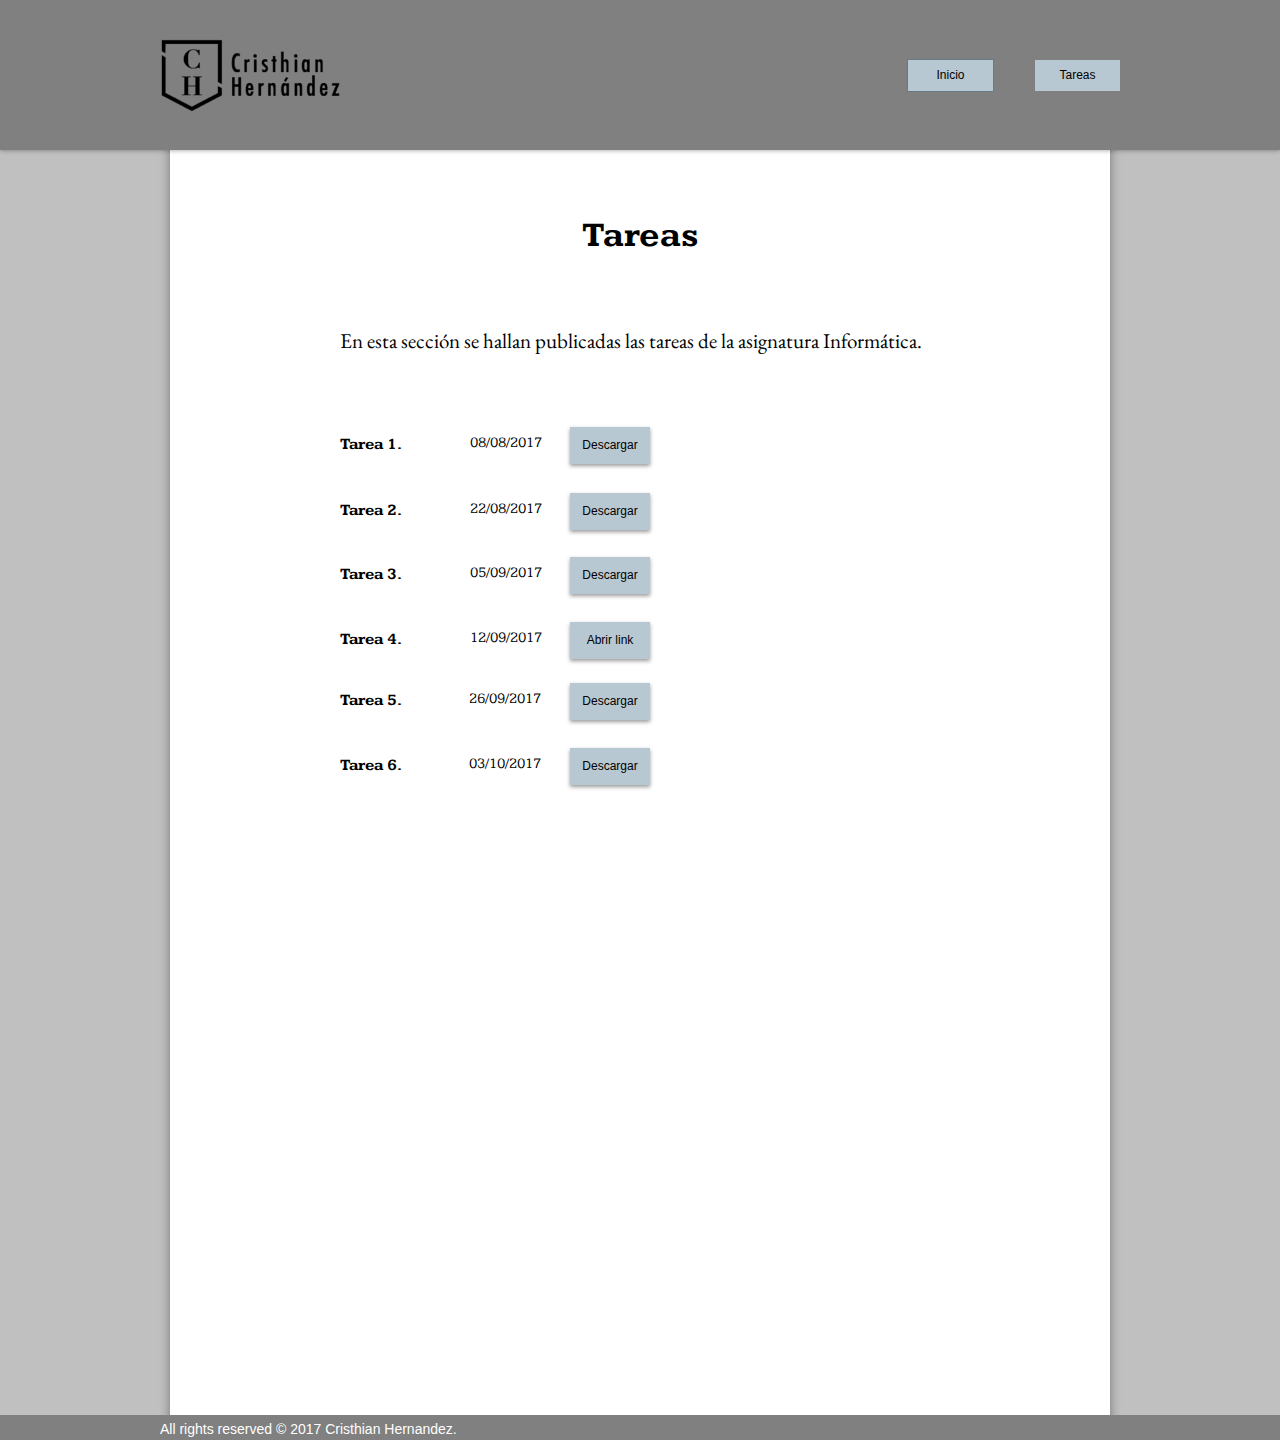
==== commit aab2bc11: "Update + Analytics" ====
--- a/homework.html
+++ b/homework.html
@@ -22,9 +22,9 @@
 <style>.anim{visibility:hidden}</style>
 <link rel="stylesheet" type="text/css" href="https://fonts.googleapis.com/css?family=Kameron:400,700%7CEB+Garamond%7CIstok+Web:400i&amp;subset=all">
 <title>Tareas – Cristhian H.</title>
-<link rel="stylesheet" type="text/css" href="css/site.20170910184158.css">
+<link rel="stylesheet" type="text/css" href="css/site.20170910185411.css">
 <!--[if lte IE 7]>
-<link rel="stylesheet" type="text/css" href="css/site.20170910184158-lteIE7.css">
+<link rel="stylesheet" type="text/css" href="css/site.20170910185411-lteIE7.css">
 <![endif]-->
 </head>
 <body id="body">
@@ -96,7 +96,7 @@
 <p class="para-9"><span class="font-10">12/09/2017</span></p>
 </div>
 <div class="anim fadeInDown js-27 vis pos-19 size-20 cont-22">
-<a class="button-3 vis-3 pos-5 size-21 font-11" href="#">Descargar</a>
+<a target="_blank" href="http://" class="button-3 vis-3 pos-5 size-21 font-11">Abrir link</a>
 </div>
 </div>
 <div class="vis pos-23 size-18 cont-3">
@@ -166,12 +166,12 @@
 (i[r].q=i[r].q||[]).push(arguments)},i[r].l=1*new Date();a=s.createElement(o),
 m=s.getElementsByTagName(o)[0];a.async=1;a.src=g;m.parentNode.insertBefore(a,m)
 })(window,document,'script','//www.google-analytics.com/analytics.js','ga');
-ga('create', '', 'auto');
+ga('create', 'UA-106213182-1', 'auto');
 ga('set', 'anonymizeIp', true);
 ga('send', 'pageview');
 
 </script>
-<script type="text/javascript" src="js/homework.20170910184158.js"></script>
+<script type="text/javascript" src="js/homework.20170910185411.js"></script>
 <script type="text/javascript">
 var ver=RegExp(/Mozilla\/5\.0 \(Linux; .; Android ([\d.]+)/).exec(navigator.userAgent);if(ver&&parseFloat(ver[1])<5){document.getElementsByTagName('body')[0].className+=' whitespacefix';}
 </script>
--- a/css/site.20170910185411.css
+++ b/css/site.20170910185411.css
@@ -0,0 +1,140 @@
+html{font-family:sans-serif;-ms-text-size-adjust:100%;-webkit-text-size-adjust:100%}body{margin:0}audio,video{display:inline-block;vertical-align:baseline}audio:not([controls]){display:none;height:0}[hidden],template{display:none}a{background:0 0}a:active,a:hover{outline:0}b,strong{font-weight:700}dfn{font-style:italic}h1{font-size:2em;margin:.67em 0}img{border:0}svg:not(:root){overflow:hidden}button,input,optgroup,select,textarea{color:inherit;font:inherit;margin:0}button{overflow:visible}button,select{text-transform:none}button,html input[type=button],input[type=submit]{-webkit-appearance:button;cursor:pointer;box-sizing:border-box}input[type=text]{box-sizing:border-box}button[disabled],html input[disabled]{cursor:default}button::-moz-focus-inner,input::-moz-focus-inner{border:0;padding:0}input{line-height:normal}input[type=checkbox],input[type=radio]{box-sizing:border-box;padding:0}input[type=number]::-webkit-inner-spin-button,input[type=number]::-webkit-outer-spin-button{height:auto}input[type=search]{-webkit-appearance:textfield;-moz-box-sizing:content-box;-webkit-box-sizing:content-box;box-sizing:content-box}input[type=search]::-webkit-search-cancel-button,input[type=search]::-webkit-search-decoration{-webkit-appearance:none}textarea{overflow:auto;box-sizing:border-box;border-color:#ddd}optgroup{font-weight:700}table{border-collapse:collapse;border-spacing:0}td,th{padding:0}
+body,div{font-size:0;}
+p,h1,h2,h3,h4,h5,h6{margin:0;word-spacing:normal;word-wrap:break-word;pointer-events:auto;}
+ul{list-style-type:none;-moz-padding-start:0;-khtml-padding-start:0;-webkit-padding-start:0;-o-padding-start:0;-padding-start:0;-webkit-margin-before:0;-webkit-margin-after:0;}
+li p{-webkit-touch-callout:none;-webkit-user-select:none;-khtml-user-select::none;-moz-user-select:none;-ms-user-select:none;-o-user-select:none;user-select:none;}
+form{display:inline-block;}
+a{text-decoration:inherit;color:inherit;-webkit-tap-highlight-color:rgba(0,0,0,0);}
+.whitespacefix{word-spacing:-1px;}
+html { -webkit-font-smoothing: antialiased; -moz-osx-font-smoothing: grayscale; }
+.animated{-webkit-animation-fill-mode:both;animation-fill-mode:both}.animated.infinite{-webkit-animation-iteration-count:infinite;animation-iteration-count:infinite}
+@-webkit-keyframes fadeIn{from{opacity:0}to{opacity:1}}@keyframes fadeIn{from{opacity:0}to{opacity:1}}.fadeIn{-webkit-animation-name:fadeIn;animation-name:fadeIn}
+@-webkit-keyframes fadeInRight{from{opacity:0;-webkit-transform:translate3d(100%,0,0)}to{opacity:1;-webkit-transform:none}}@keyframes fadeInRight{from{opacity:0;transform:translate3d(100%,0,0)}to{opacity:1;transform:none}}.fadeInRight{-webkit-animation-name:fadeInRight;animation-name:fadeInRight}
+@-webkit-keyframes fadeInDown{from{opacity:0;-webkit-transform:translate3d(0,-100%,0)}to{opacity:1;-webkit-transform:none}}@keyframes fadeInDown{from{opacity:0;transform:translate3d(0,-100%,0)}to{opacity:1;transform:none}}.fadeInDown{-webkit-animation-name:fadeInDown;animation-name:fadeInDown}
+@-webkit-keyframes fadeInUp{from{opacity:0;-webkit-transform:translate3d(0,100%,0)}to{opacity:1;-webkit-transform:none}}@keyframes fadeInUp{from{opacity:0;transform:translate3d(0,100%,0)}to{opacity:1;transform:none}}.fadeInUp{-webkit-animation-name:fadeInUp;animation-name:fadeInUp}
+#body{background-color:rgb(255,255,255);}
+.vis{display:inline-block;vertical-align:top;}
+.pos{position:relative;margin-top:0;}
+.size{width:100%;min-width:960px;min-height:1440px;}
+.cont{z-index:1;pointer-events:none;border:0;background-color:rgb(192,192,192);}
+.size-2{width:100%;min-width:960px;min-height:150px;}
+.cont-2{z-index:3;border:0;background-color:rgb(128,128,128);box-shadow:0 0 5px rgba(0,0,0,0.4);}
+.pos-2{position:relative;margin-top:12px;}
+.vis-2{display:block;}
+.section{min-width:960px;width:960px;margin-left:auto;margin-right:auto;}
+.pos-3{position:relative;margin-left:0;margin-top:0;}
+.size-3{min-width:960px;width:960px;min-height:126px;}
+.size-4{min-width:200px;width:200px;min-height:126px;height:126px;}
+.cont-4{z-index:4;pointer-events:auto;}
+.img{position:absolute;left:0;width:200px;height:74px;top:26px;border:0;}
+.img-2{left:0;width:200px;height:74px;top:26px;}
+.pos-4{position:relative;margin-left:548px;margin-top:48px;}
+.size-5{min-width:85px;width:85px;min-height:31px;}
+.cont-5{z-index:5;pointer-events:auto;}
+.button{border:0;background-color:rgb(184,200,210);}
+.button:hover{background-color:rgb(130,147,158);border-color:rgb(0,0,0);color:rgb(0,0,0);}
+.button:active{background-color:rgb(82,100,111);border-color:rgb(0,0,0);color:rgb(255,255,255);}
+.vis-3{display:inline-block;overflow:hidden;outline:0;}
+.size-6{width:85px;height:23px;}
+.font{font-family:"Helvetica Neue", sans-serif;font-size:9.00pt;font-weight:400;font-style:normal;text-decoration:none;color:rgb(0,0,0);line-height:10.74pt;letter-spacing:normal;text-indent:0;text-align:center;padding-top:8px;margin-top:0;margin-bottom:0;}
+.pos-6{position:relative;margin-left:42px;margin-top:48px;}
+.cont-6{z-index:6;pointer-events:auto;}
+.pos-7{position:relative;margin-top:-150px;}
+.pos-8{position:relative;margin-left:10px;margin-top:0;}
+.size-7{min-width:940px;width:940px;min-height:1440px;}
+.cont-7{z-index:2;border:0;background-color:rgb(255,255,255);box-shadow:0 0 10px rgba(0,0,0,0.4);}
+.pos-9{position:relative;margin-left:315px;margin-top:196px;}
+.size-8{min-width:310px;width:310px;min-height:77px;}
+.cont-8{z-index:7;pointer-events:auto;}
+.para{padding-top:0;text-indent:0;margin-top:6.67pt;margin-bottom:-6.67pt;padding-right:0;text-align:center;}
+.font-2{font-family:Kameron;font-size:26.25pt;font-weight:700;font-style:normal;text-decoration:none;color:rgb(0,0,0);line-height:46.69pt;letter-spacing:normal;}
+.pos-10{position:relative;margin-left:170px;margin-top:44px;}
+.size-9{min-width:352px;width:352px;min-height:69px;}
+.cont-9{z-index:8;pointer-events:auto;}
+.para-2{padding-top:0;text-indent:0;margin-top:4.89pt;margin-bottom:-4.89pt;padding-right:0;text-align:left;}
+.font-3{font-family:"EB Garamond";font-size:18.75pt;font-weight:400;font-style:normal;text-decoration:none;color:rgb(0,0,0);line-height:34.26pt;letter-spacing:normal;}
+.pos-11{position:relative;margin-left:170px;margin-top:28px;}
+.size-10{min-width:600px;width:600px;min-height:395px;}
+.cont-10{z-index:9;pointer-events:auto;}
+.para-3{padding-top:0;text-indent:0;margin-top:2.94pt;margin-bottom:-2.94pt;padding-right:0;text-align:left;}
+.font-4{font-family:"EB Garamond";font-size:11.25pt;font-weight:400;font-style:normal;text-decoration:none;color:rgb(0,0,0);line-height:20.55pt;letter-spacing:normal;}
+.para-4{padding-top:0;text-indent:0;margin-top:2.86pt;margin-bottom:-2.86pt;padding-right:0;text-align:left;}
+.font-5{font-family:Kameron;font-size:11.25pt;font-weight:700;font-style:normal;text-decoration:none;color:rgb(0,0,0);line-height:20.01pt;letter-spacing:normal;}
+.pos-12{position:relative;margin-left:170px;margin-top:20px;}
+.size-11{min-width:600px;width:600px;min-height:458px;}
+.colwrapper{line-height:0;}
+.size-12{min-width:600px;width:600px;min-height:425px;height:425px;}
+.cont-11{z-index:10;pointer-events:auto;}
+.img-3{position:absolute;left:0;width:600px;height:400px;top:12px;border-radius:8px;border:0;}
+.img-4{left:0;width:600px;height:400px;top:12px;}
+.pos-13{position:relative;margin-left:0;margin-top:-8px;}
+.size-13{min-width:140px;width:140px;min-height:41px;}
+.cont-12{z-index:13;pointer-events:auto;}
+.para-5{padding-top:0;text-indent:0;margin-top:3.24pt;margin-bottom:-3.24pt;padding-right:0;text-align:left;}
+.font-6{font-family:"Istok Web";font-size:11.25pt;font-weight:400;font-style:italic;text-decoration:none;color:rgb(0,0,0);line-height:22.67pt;letter-spacing:normal;}
+.pos-14{position:relative;margin-top:-25px;}
+.size-14{width:100%;min-width:960px;min-height:25px;}
+.cont-13{z-index:11;border:0;background-color:rgb(128,128,128);}
+.size-15{min-width:309px;width:309px;min-height:25px;}
+.cont-14{z-index:12;pointer-events:auto;}
+.para-6{padding-top:0;text-indent:0;margin-top:2.07pt;margin-bottom:-2.07pt;padding-right:0;text-align:left;}
+.font-7{font-family:Arial, Helvetica, sans-serif;font-size:10.50pt;font-weight:400;font-style:normal;text-decoration:none;color:rgb(255,255,255);line-height:16.90pt;letter-spacing:normal;}
+.pos-15{position:relative;margin-left:547px;margin-top:47px;}
+.size-16{min-width:87px;width:87px;min-height:33px;}
+.button-2{border:1px solid rgb(103,122,133);background-color:rgb(184,200,210);}
+.button-2:hover{background-color:rgb(130,147,158);border-color:rgb(0,0,0);color:rgb(0,0,0);}
+.button-2:active{background-color:rgb(82,100,111);border-color:rgb(0,0,0);color:rgb(255,255,255);}
+.pos-16{position:relative;margin-left:41px;margin-top:48px;}
+.size-17{min-width:600px;width:600px;min-height:58px;}
+.para-7{padding-top:0;text-indent:0;margin-top:4.11pt;margin-bottom:-4.11pt;padding-right:0;text-align:left;}
+.font-8{font-family:"EB Garamond";font-size:15.75pt;font-weight:400;font-style:normal;text-decoration:none;color:rgb(0,0,0);line-height:28.78pt;letter-spacing:normal;}
+.pos-17{position:relative;margin-left:170px;margin-top:52px;}
+.size-18{min-width:310px;width:310px;min-height:37px;}
+.size-19{min-width:70px;width:70px;min-height:37px;}
+.para-8{padding-top:0;text-indent:0;margin-top:3.05pt;margin-bottom:-3.05pt;padding-right:0;text-align:left;}
+.font-9{font-family:Kameron;font-size:12.00pt;font-weight:700;font-style:normal;text-decoration:none;color:rgb(0,0,0);line-height:21.34pt;letter-spacing:normal;}
+.pos-18{position:relative;margin-left:60px;margin-top:0;}
+.size-20{min-width:80px;width:80px;min-height:37px;}
+.para-9{padding-top:0;text-indent:0;margin-top:2.67pt;margin-bottom:-2.67pt;padding-right:0;text-align:left;}
+.font-10{font-family:Kameron;font-size:11.25pt;font-weight:400;font-style:normal;text-decoration:none;color:rgb(0,0,0);line-height:18.70pt;letter-spacing:normal;}
+.pos-19{position:relative;margin-left:20px;margin-top:0;}
+.cont-15{z-index:11;pointer-events:auto;}
+.button-3{border:0;background-color:rgb(184,200,210);box-shadow:0 2px 4px rgba(0,0,0,0.4);}
+.button-3:hover{background-color:rgb(130,147,158);border-color:rgb(0,0,0);color:rgb(0,0,0);}
+.button-3:active{background-color:rgb(82,100,111);border-color:rgb(0,0,0);color:rgb(255,255,255);}
+.size-21{width:80px;height:26px;}
+.font-11{font-family:"Helvetica Neue", sans-serif;font-size:9.00pt;font-weight:400;font-style:normal;text-decoration:none;color:rgb(0,0,0);line-height:10.74pt;letter-spacing:normal;text-indent:0;text-align:center;padding-top:11px;margin-top:0;margin-bottom:0;}
+.pos-20{position:relative;margin-left:-310px;margin-top:118px;}
+.cont-16{z-index:14;pointer-events:auto;}
+.pos-21{position:relative;margin-left:-310px;margin-top:182px;}
+.cont-17{z-index:15;pointer-events:auto;}
+.cont-18{z-index:16;pointer-events:auto;}
+.cont-19{z-index:17;pointer-events:auto;}
+.pos-22{position:relative;margin-left:-310px;margin-top:247px;}
+.cont-20{z-index:18;pointer-events:auto;}
+.cont-21{z-index:19;pointer-events:auto;}
+.cont-22{z-index:20;pointer-events:auto;}
+.pos-23{position:relative;margin-left:-310px;margin-top:308px;}
+.cont-23{z-index:21;pointer-events:auto;}
+.pos-24{position:relative;margin-left:59px;margin-top:0;}
+.size-22{min-width:81px;width:81px;min-height:37px;}
+.cont-24{z-index:22;pointer-events:auto;}
+.cont-25{z-index:23;pointer-events:auto;}
+.pos-25{position:relative;margin-left:-310px;margin-top:373px;}
+.cont-26{z-index:24;pointer-events:auto;}
+.cont-27{z-index:25;pointer-events:auto;}
+.cont-28{z-index:26;pointer-events:auto;}
+.pos-26{position:relative;margin-left:-310px;margin-top:440px;}
+.cont-29{z-index:27;pointer-events:auto;}
+.cont-30{z-index:28;pointer-events:auto;}
+.cont-31{z-index:29;pointer-events:auto;}
+.pos-27{position:relative;margin-left:-310px;margin-top:508px;}
+.cont-32{z-index:30;pointer-events:auto;}
+.cont-33{z-index:31;pointer-events:auto;}
+.cont-34{z-index:32;pointer-events:auto;}
+.pos-28{position:relative;margin-left:34px;margin-top:346px;}
+.size-23{min-width:853px;width:853px;min-height:118px;}
+.cont-35{z-index:33;pointer-events:auto;}
+.font-12{font-family:"EB Garamond";font-size:11.25pt;font-weight:400;font-style:normal;text-decoration:underline;color:rgb(0,0,0);line-height:20.55pt;letter-spacing:normal;}
+.cont-36{z-index:34;border:0;background-color:rgb(128,128,128);}
+.cont-37{z-index:35;pointer-events:auto;}
--- a/css/site.20170910185411-lteIE7.css
+++ b/css/site.20170910185411-lteIE7.css
@@ -0,0 +1 @@
+.vis{*display:inline;zoom:1;}
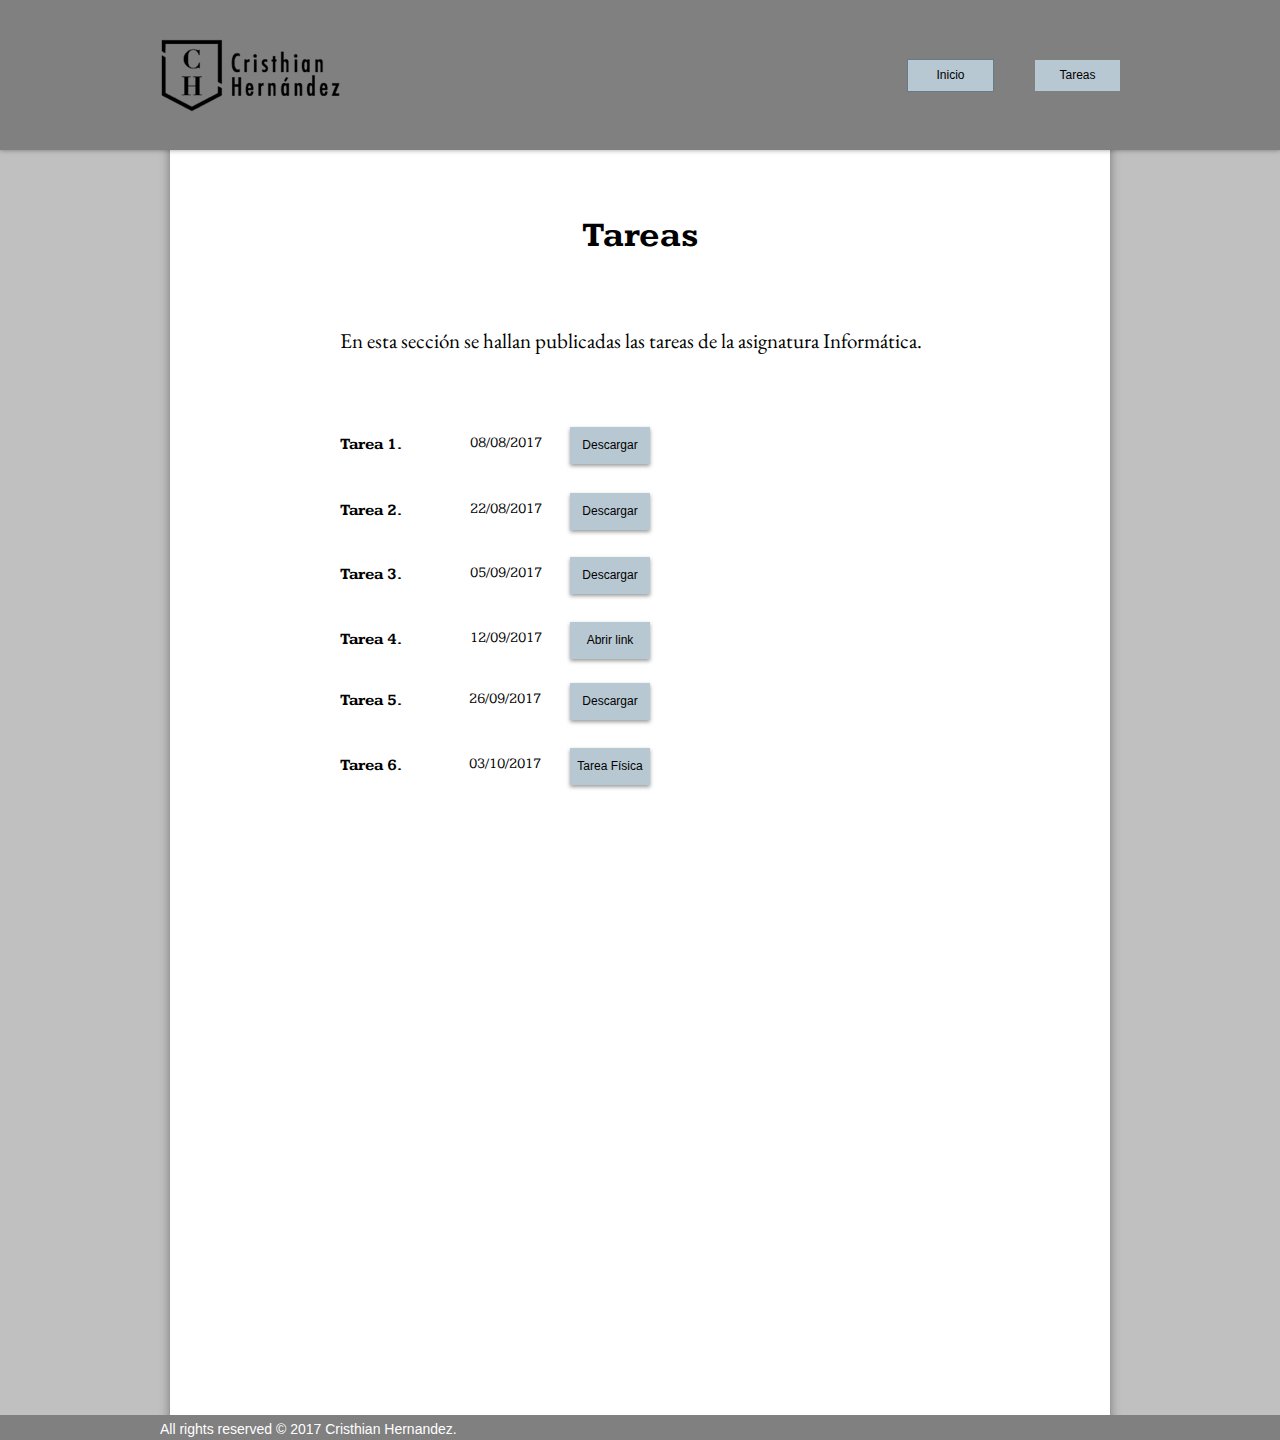
==== commit abad3b9a: "Last hw added" ====
--- a/homework.html
+++ b/homework.html
@@ -1,9 +1,9 @@
 <!DOCTYPE html>
-<html>
+<html lang="es">
 <head>
 <meta charset="UTF-8">
-<meta rel="canonical" href="http://cristhian-hernandez.github.io/homework.html">
-<meta name="google-site-verification" content="google17024bddf8acb30a.html">
+<meta rel="canonical" href="https://cristhian-hernandez.github.io/homework.html">
+<meta name="google-site-verification" content="google17024bddf8acb30a">
 <link rel="shortcut icon" type="image/x-icon" href="favicon.ico">
 <link rel="apple-touch-icon" sizes="144x144" href="apple-touch-icon-144x144.png">
 <link rel="apple-touch-icon" sizes="76x76" href="apple-touch-icon-76x76.png">
@@ -22,9 +22,9 @@
 <style>.anim{visibility:hidden}</style>
 <link rel="stylesheet" type="text/css" href="https://fonts.googleapis.com/css?family=Kameron:400,700%7CEB+Garamond%7CIstok+Web:400i&amp;subset=all">
 <title>Tareas – Cristhian H.</title>
-<link rel="stylesheet" type="text/css" href="css/site.20170910185411.css">
+<link rel="stylesheet" type="text/css" href="css/site.20171012152904.css">
 <!--[if lte IE 7]>
-<link rel="stylesheet" type="text/css" href="css/site.20170910185411-lteIE7.css">
+<link rel="stylesheet" type="text/css" href="css/site.20171012152904-lteIE7.css">
 <![endif]-->
 </head>
 <body id="body">
@@ -96,7 +96,7 @@
 <p class="para-9"><span class="font-10">12/09/2017</span></p>
 </div>
 <div class="anim fadeInDown js-27 vis pos-19 size-20 cont-22">
-<a target="_blank" href="http://" class="button-3 vis-3 pos-5 size-21 font-11">Abrir link</a>
+<a target="_blank" href="https://prezi.com/view/JjZLl3vrQ2Op3VcxGDWM/" class="button-3 vis-3 pos-5 size-21 font-11">Abrir link</a>
 </div>
 </div>
 <div class="vis pos-23 size-18 cont-3">
@@ -107,7 +107,7 @@
 <p class="para-9"><span class="font-10">26/09/2017</span></p>
 </div>
 <div class="anim fadeInDown js-30 vis pos-19 size-20 cont-25">
-<a class="button-3 vis-3 pos-5 size-21 font-11" href="#">Descargar</a>
+<a class="button-3 vis-3 pos-5 size-21 font-11" href="download/ccha-c5a-tarea-5.docx">Descargar</a>
 </div>
 </div>
 <div class="vis pos-25 size-18 cont-3">
@@ -118,7 +118,7 @@
 <p class="para-9"><span class="font-10">03/10/2017</span></p>
 </div>
 <div class="anim fadeInDown js-33 vis pos-19 size-20 cont-28">
-<a class="button-3 vis-3 pos-5 size-21 font-11" href="#">Descargar</a>
+<a class="button-3 vis-3 pos-5 size-21 font-11" href="#">Tarea Física</a>
 </div>
 </div>
 <div class="vis pos-26 size-18 cont-3">
@@ -129,7 +129,7 @@
 <p class="para-9"><span class="font-10">24/10/2017</span></p>
 </div>
 <div class="anim fadeInDown js-36 vis pos-19 size-20 cont-31">
-<a class="button-3 vis-3 pos-5 size-21 font-11" href="#">Descargar</a>
+<a class="button-3 vis-3 pos-5 size-21 font-11" href="download/ccha-c5a-tarea-7.docx">Descargar</a>
 </div>
 </div>
 <div class="vis pos-27 size-18 cont-3">
@@ -140,7 +140,7 @@
 <p class="para-9"><span class="font-10">07/11/2017</span></p>
 </div>
 <div class="anim fadeInDown js-39 vis pos-19 size-20 cont-34">
-<a class="button-3 vis-3 pos-5 size-21 font-11" href="#">Descargar</a>
+<a target="_blank" href="https://github.com/Cristhian-Hernandez/cristhian-hernandez.github.io" class="button-3 vis-3 pos-5 size-21 font-11">Abrir link</a>
 </div>
 </div>
 <div class="anim fadeInUp js-40 vis pos-28 size-23 cont-35">
@@ -171,7 +171,7 @@
 ga('send', 'pageview');
 
 </script>
-<script type="text/javascript" src="js/homework.20170910185411.js"></script>
+<script type="text/javascript" src="js/homework.20171012152904.js"></script>
 <script type="text/javascript">
 var ver=RegExp(/Mozilla\/5\.0 \(Linux; .; Android ([\d.]+)/).exec(navigator.userAgent);if(ver&&parseFloat(ver[1])<5){document.getElementsByTagName('body')[0].className+=' whitespacefix';}
 </script>
--- a/css/site.20171012152904.css
+++ b/css/site.20171012152904.css
@@ -0,0 +1,140 @@
+html{font-family:sans-serif;-ms-text-size-adjust:100%;-webkit-text-size-adjust:100%}body{margin:0}audio,video{display:inline-block;vertical-align:baseline}audio:not([controls]){display:none;height:0}[hidden],template{display:none}a{background:0 0}a:active,a:hover{outline:0}b,strong{font-weight:700}dfn{font-style:italic}h1{font-size:2em;margin:.67em 0}img{border:0}svg:not(:root){overflow:hidden}button,input,optgroup,select,textarea{color:inherit;font:inherit;margin:0}button{overflow:visible}button,select{text-transform:none}button,html input[type=button],input[type=submit]{-webkit-appearance:button;cursor:pointer;box-sizing:border-box}input[type=text]{box-sizing:border-box}button[disabled],html input[disabled]{cursor:default}button::-moz-focus-inner,input::-moz-focus-inner{border:0;padding:0}input{line-height:normal}input[type=checkbox],input[type=radio]{box-sizing:border-box;padding:0}input[type=number]::-webkit-inner-spin-button,input[type=number]::-webkit-outer-spin-button{height:auto}input[type=search]{-webkit-appearance:textfield;-moz-box-sizing:content-box;-webkit-box-sizing:content-box;box-sizing:content-box}input[type=search]::-webkit-search-cancel-button,input[type=search]::-webkit-search-decoration{-webkit-appearance:none}textarea{overflow:auto;box-sizing:border-box;border-color:#ddd}optgroup{font-weight:700}table{border-collapse:collapse;border-spacing:0}td,th{padding:0}
+body,div{font-size:0;}
+p,h1,h2,h3,h4,h5,h6{margin:0;word-spacing:normal;word-wrap:break-word;pointer-events:auto;}
+ul{list-style-type:none;-moz-padding-start:0;-khtml-padding-start:0;-webkit-padding-start:0;-o-padding-start:0;-padding-start:0;-webkit-margin-before:0;-webkit-margin-after:0;}
+li p{-webkit-touch-callout:none;-webkit-user-select:none;-khtml-user-select::none;-moz-user-select:none;-ms-user-select:none;-o-user-select:none;user-select:none;}
+form{display:inline-block;}
+a{text-decoration:inherit;color:inherit;-webkit-tap-highlight-color:rgba(0,0,0,0);}
+.whitespacefix{word-spacing:-1px;}
+html { -webkit-font-smoothing: antialiased; -moz-osx-font-smoothing: grayscale; }
+.animated{-webkit-animation-fill-mode:both;animation-fill-mode:both}.animated.infinite{-webkit-animation-iteration-count:infinite;animation-iteration-count:infinite}
+@-webkit-keyframes fadeIn{from{opacity:0}to{opacity:1}}@keyframes fadeIn{from{opacity:0}to{opacity:1}}.fadeIn{-webkit-animation-name:fadeIn;animation-name:fadeIn}
+@-webkit-keyframes fadeInRight{from{opacity:0;-webkit-transform:translate3d(100%,0,0)}to{opacity:1;-webkit-transform:none}}@keyframes fadeInRight{from{opacity:0;transform:translate3d(100%,0,0)}to{opacity:1;transform:none}}.fadeInRight{-webkit-animation-name:fadeInRight;animation-name:fadeInRight}
+@-webkit-keyframes fadeInDown{from{opacity:0;-webkit-transform:translate3d(0,-100%,0)}to{opacity:1;-webkit-transform:none}}@keyframes fadeInDown{from{opacity:0;transform:translate3d(0,-100%,0)}to{opacity:1;transform:none}}.fadeInDown{-webkit-animation-name:fadeInDown;animation-name:fadeInDown}
+@-webkit-keyframes fadeInUp{from{opacity:0;-webkit-transform:translate3d(0,100%,0)}to{opacity:1;-webkit-transform:none}}@keyframes fadeInUp{from{opacity:0;transform:translate3d(0,100%,0)}to{opacity:1;transform:none}}.fadeInUp{-webkit-animation-name:fadeInUp;animation-name:fadeInUp}
+#body{background-color:rgb(255,255,255);}
+.vis{display:inline-block;vertical-align:top;}
+.pos{position:relative;margin-top:0;}
+.size{width:100%;min-width:960px;min-height:1440px;}
+.cont{z-index:1;pointer-events:none;border:0;background-color:rgb(192,192,192);}
+.size-2{width:100%;min-width:960px;min-height:150px;}
+.cont-2{z-index:3;border:0;background-color:rgb(128,128,128);box-shadow:0 0 5px rgba(0,0,0,0.4);}
+.pos-2{position:relative;margin-top:12px;}
+.vis-2{display:block;}
+.section{min-width:960px;width:960px;margin-left:auto;margin-right:auto;}
+.pos-3{position:relative;margin-left:0;margin-top:0;}
+.size-3{min-width:960px;width:960px;min-height:126px;}
+.size-4{min-width:200px;width:200px;min-height:126px;height:126px;}
+.cont-4{z-index:4;pointer-events:auto;}
+.img{position:absolute;left:0;width:200px;height:74px;top:26px;border:0;}
+.img-2{left:0;width:200px;height:74px;top:26px;}
+.pos-4{position:relative;margin-left:548px;margin-top:48px;}
+.size-5{min-width:85px;width:85px;min-height:31px;}
+.cont-5{z-index:5;pointer-events:auto;}
+.button{border:0;background-color:rgb(184,200,210);}
+.button:hover{background-color:rgb(130,147,158);border-color:rgb(0,0,0);color:rgb(0,0,0);}
+.button:active{background-color:rgb(82,100,111);border-color:rgb(0,0,0);color:rgb(255,255,255);}
+.vis-3{display:inline-block;overflow:hidden;outline:0;}
+.size-6{width:85px;height:23px;}
+.font{font-family:"Helvetica Neue", sans-serif;font-size:9.00pt;font-weight:400;font-style:normal;text-decoration:none;color:rgb(0,0,0);line-height:10.74pt;letter-spacing:normal;text-indent:0;text-align:center;padding-top:8px;margin-top:0;margin-bottom:0;}
+.pos-6{position:relative;margin-left:42px;margin-top:48px;}
+.cont-6{z-index:6;pointer-events:auto;}
+.pos-7{position:relative;margin-top:-150px;}
+.pos-8{position:relative;margin-left:10px;margin-top:0;}
+.size-7{min-width:940px;width:940px;min-height:1440px;}
+.cont-7{z-index:2;border:0;background-color:rgb(255,255,255);box-shadow:0 0 10px rgba(0,0,0,0.4);}
+.pos-9{position:relative;margin-left:315px;margin-top:196px;}
+.size-8{min-width:310px;width:310px;min-height:77px;}
+.cont-8{z-index:7;pointer-events:auto;}
+.para{padding-top:0;text-indent:0;margin-top:6.67pt;margin-bottom:-6.67pt;padding-right:0;text-align:center;}
+.font-2{font-family:Kameron;font-size:26.25pt;font-weight:700;font-style:normal;text-decoration:none;color:rgb(0,0,0);line-height:46.69pt;letter-spacing:normal;}
+.pos-10{position:relative;margin-left:170px;margin-top:44px;}
+.size-9{min-width:352px;width:352px;min-height:69px;}
+.cont-9{z-index:8;pointer-events:auto;}
+.para-2{padding-top:0;text-indent:0;margin-top:4.89pt;margin-bottom:-4.89pt;padding-right:0;text-align:left;}
+.font-3{font-family:"EB Garamond";font-size:18.75pt;font-weight:400;font-style:normal;text-decoration:none;color:rgb(0,0,0);line-height:34.26pt;letter-spacing:normal;}
+.pos-11{position:relative;margin-left:170px;margin-top:28px;}
+.size-10{min-width:600px;width:600px;min-height:395px;}
+.cont-10{z-index:9;pointer-events:auto;}
+.para-3{padding-top:0;text-indent:0;margin-top:2.94pt;margin-bottom:-2.94pt;padding-right:0;text-align:left;}
+.font-4{font-family:"EB Garamond";font-size:11.25pt;font-weight:400;font-style:normal;text-decoration:none;color:rgb(0,0,0);line-height:20.55pt;letter-spacing:normal;}
+.para-4{padding-top:0;text-indent:0;margin-top:2.86pt;margin-bottom:-2.86pt;padding-right:0;text-align:left;}
+.font-5{font-family:Kameron;font-size:11.25pt;font-weight:700;font-style:normal;text-decoration:none;color:rgb(0,0,0);line-height:20.01pt;letter-spacing:normal;}
+.pos-12{position:relative;margin-left:170px;margin-top:20px;}
+.size-11{min-width:600px;width:600px;min-height:458px;}
+.colwrapper{line-height:0;}
+.size-12{min-width:600px;width:600px;min-height:425px;height:425px;}
+.cont-11{z-index:10;pointer-events:auto;}
+.img-3{position:absolute;left:0;width:600px;height:400px;top:12px;border-radius:8px;border:0;}
+.img-4{left:0;width:600px;height:400px;top:12px;}
+.pos-13{position:relative;margin-left:0;margin-top:-8px;}
+.size-13{min-width:140px;width:140px;min-height:41px;}
+.cont-12{z-index:13;pointer-events:auto;}
+.para-5{padding-top:0;text-indent:0;margin-top:3.24pt;margin-bottom:-3.24pt;padding-right:0;text-align:left;}
+.font-6{font-family:"Istok Web";font-size:11.25pt;font-weight:400;font-style:italic;text-decoration:none;color:rgb(0,0,0);line-height:22.67pt;letter-spacing:normal;}
+.pos-14{position:relative;margin-top:-25px;}
+.size-14{width:100%;min-width:960px;min-height:25px;}
+.cont-13{z-index:11;border:0;background-color:rgb(128,128,128);}
+.size-15{min-width:309px;width:309px;min-height:25px;}
+.cont-14{z-index:12;pointer-events:auto;}
+.para-6{padding-top:0;text-indent:0;margin-top:2.07pt;margin-bottom:-2.07pt;padding-right:0;text-align:left;}
+.font-7{font-family:Arial, Helvetica, sans-serif;font-size:10.50pt;font-weight:400;font-style:normal;text-decoration:none;color:rgb(255,255,255);line-height:16.90pt;letter-spacing:normal;}
+.pos-15{position:relative;margin-left:547px;margin-top:47px;}
+.size-16{min-width:87px;width:87px;min-height:33px;}
+.button-2{border:1px solid rgb(103,122,133);background-color:rgb(184,200,210);}
+.button-2:hover{background-color:rgb(130,147,158);border-color:rgb(0,0,0);color:rgb(0,0,0);}
+.button-2:active{background-color:rgb(82,100,111);border-color:rgb(0,0,0);color:rgb(255,255,255);}
+.pos-16{position:relative;margin-left:41px;margin-top:48px;}
+.size-17{min-width:600px;width:600px;min-height:58px;}
+.para-7{padding-top:0;text-indent:0;margin-top:4.11pt;margin-bottom:-4.11pt;padding-right:0;text-align:left;}
+.font-8{font-family:"EB Garamond";font-size:15.75pt;font-weight:400;font-style:normal;text-decoration:none;color:rgb(0,0,0);line-height:28.78pt;letter-spacing:normal;}
+.pos-17{position:relative;margin-left:170px;margin-top:52px;}
+.size-18{min-width:310px;width:310px;min-height:37px;}
+.size-19{min-width:70px;width:70px;min-height:37px;}
+.para-8{padding-top:0;text-indent:0;margin-top:3.05pt;margin-bottom:-3.05pt;padding-right:0;text-align:left;}
+.font-9{font-family:Kameron;font-size:12.00pt;font-weight:700;font-style:normal;text-decoration:none;color:rgb(0,0,0);line-height:21.34pt;letter-spacing:normal;}
+.pos-18{position:relative;margin-left:60px;margin-top:0;}
+.size-20{min-width:80px;width:80px;min-height:37px;}
+.para-9{padding-top:0;text-indent:0;margin-top:2.67pt;margin-bottom:-2.67pt;padding-right:0;text-align:left;}
+.font-10{font-family:Kameron;font-size:11.25pt;font-weight:400;font-style:normal;text-decoration:none;color:rgb(0,0,0);line-height:18.70pt;letter-spacing:normal;}
+.pos-19{position:relative;margin-left:20px;margin-top:0;}
+.cont-15{z-index:11;pointer-events:auto;}
+.button-3{border:0;background-color:rgb(184,200,210);box-shadow:0 2px 4px rgba(0,0,0,0.4);}
+.button-3:hover{background-color:rgb(130,147,158);border-color:rgb(0,0,0);color:rgb(0,0,0);}
+.button-3:active{background-color:rgb(82,100,111);border-color:rgb(0,0,0);color:rgb(255,255,255);}
+.size-21{width:80px;height:26px;}
+.font-11{font-family:"Helvetica Neue", sans-serif;font-size:9.00pt;font-weight:400;font-style:normal;text-decoration:none;color:rgb(0,0,0);line-height:10.74pt;letter-spacing:normal;text-indent:0;text-align:center;padding-top:11px;margin-top:0;margin-bottom:0;}
+.pos-20{position:relative;margin-left:-310px;margin-top:118px;}
+.cont-16{z-index:14;pointer-events:auto;}
+.pos-21{position:relative;margin-left:-310px;margin-top:182px;}
+.cont-17{z-index:15;pointer-events:auto;}
+.cont-18{z-index:16;pointer-events:auto;}
+.cont-19{z-index:17;pointer-events:auto;}
+.pos-22{position:relative;margin-left:-310px;margin-top:247px;}
+.cont-20{z-index:18;pointer-events:auto;}
+.cont-21{z-index:19;pointer-events:auto;}
+.cont-22{z-index:20;pointer-events:auto;}
+.pos-23{position:relative;margin-left:-310px;margin-top:308px;}
+.cont-23{z-index:21;pointer-events:auto;}
+.pos-24{position:relative;margin-left:59px;margin-top:0;}
+.size-22{min-width:81px;width:81px;min-height:37px;}
+.cont-24{z-index:22;pointer-events:auto;}
+.cont-25{z-index:23;pointer-events:auto;}
+.pos-25{position:relative;margin-left:-310px;margin-top:373px;}
+.cont-26{z-index:24;pointer-events:auto;}
+.cont-27{z-index:25;pointer-events:auto;}
+.cont-28{z-index:26;pointer-events:auto;}
+.pos-26{position:relative;margin-left:-310px;margin-top:440px;}
+.cont-29{z-index:27;pointer-events:auto;}
+.cont-30{z-index:28;pointer-events:auto;}
+.cont-31{z-index:29;pointer-events:auto;}
+.pos-27{position:relative;margin-left:-310px;margin-top:508px;}
+.cont-32{z-index:30;pointer-events:auto;}
+.cont-33{z-index:31;pointer-events:auto;}
+.cont-34{z-index:32;pointer-events:auto;}
+.pos-28{position:relative;margin-left:34px;margin-top:346px;}
+.size-23{min-width:853px;width:853px;min-height:118px;}
+.cont-35{z-index:33;pointer-events:auto;}
+.font-12{font-family:"EB Garamond";font-size:11.25pt;font-weight:400;font-style:normal;text-decoration:underline;color:rgb(0,0,0);line-height:20.55pt;letter-spacing:normal;}
+.cont-36{z-index:34;border:0;background-color:rgb(128,128,128);}
+.cont-37{z-index:35;pointer-events:auto;}
--- a/css/site.20171012152904-lteIE7.css
+++ b/css/site.20171012152904-lteIE7.css
@@ -0,0 +1 @@
+.vis{*display:inline;zoom:1;}
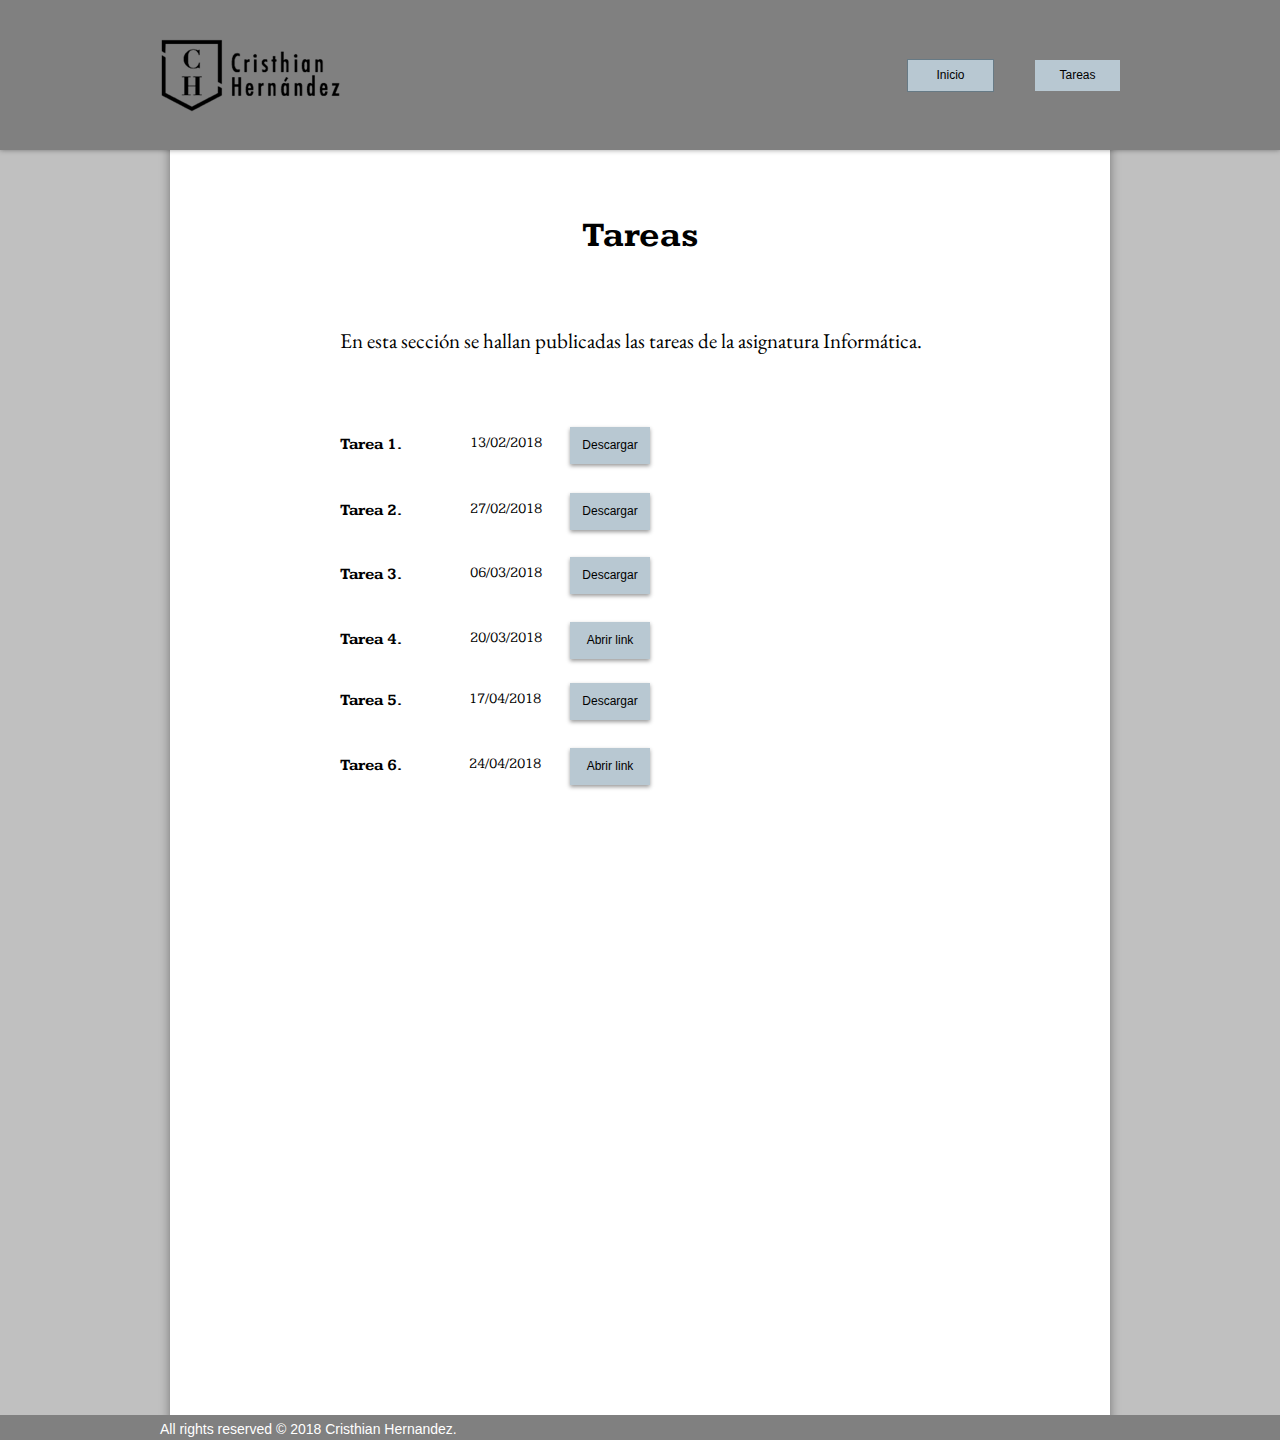
==== commit 7304a8ea: "2018 Update" ====
--- a/homework.html
+++ b/homework.html
@@ -22,9 +22,9 @@
 <style>.anim{visibility:hidden}</style>
 <link rel="stylesheet" type="text/css" href="https://fonts.googleapis.com/css?family=Kameron:400,700%7CEB+Garamond%7CIstok+Web:400i&amp;subset=all">
 <title>Tareas – Cristhian H.</title>
-<link rel="stylesheet" type="text/css" href="css/site.20171012152904.css">
+<link rel="stylesheet" type="text/css" href="css/site.20180210212357.css">
 <!--[if lte IE 7]>
-<link rel="stylesheet" type="text/css" href="css/site.20171012152904-lteIE7.css">
+<link rel="stylesheet" type="text/css" href="css/site.20180210212357-lteIE7.css">
 <![endif]-->
 </head>
 <body id="body">
@@ -60,10 +60,10 @@
 <p class="para-8"><span class="font-9">Tarea 1.</span></p>
 </div>
 <div class="anim fadeInDown js-17 vis pos-18 size-20 cont-11">
-<p class="para-9"><span class="font-10">08/08/2017</span></p>
+<p class="para-9"><span class="font-10">13</span><span class="font-10">/0</span><span class="font-10">2</span><span class="font-10">/201</span><span class="font-10">8</span></p>
 </div>
 <div class="anim fadeInDown js-18 vis pos-19 size-20 cont-15">
-<a class="button-3 vis-3 pos-5 size-21 font-11" href="download/ccha-c5a-tarea-1.xlsx">Descargar</a>
+<a class="button-3 vis-3 pos-5 size-21 font-11" href="download/ccha-c6b-tarea-1.xlsx">Descargar</a>
 </div>
 </div>
 <div class="vis pos-20 size-18 cont-3">
@@ -71,10 +71,10 @@
 <p class="para-8"><span class="font-9">Tarea 2.</span></p>
 </div>
 <div class="anim fadeInDown js-20 vis pos-18 size-20 cont-12">
-<p class="para-9"><span class="font-10">22/08/2017</span></p>
+<p class="para-9"><span class="font-10">2</span><span class="font-10">7</span><span class="font-10">/0</span><span class="font-10">2</span><span class="font-10">/201</span><span class="font-10">8</span></p>
 </div>
 <div class="anim fadeInDown js-21 vis pos-19 size-20 cont-16">
-<a class="button-3 vis-3 pos-5 size-21 font-11" href="download/ccha-c5a-tarea-2.xlsx">Descargar</a>
+<a class="button-3 vis-3 pos-5 size-21 font-11" href="download/ccha-c6b-tarea-2.xlsx">Descargar</a>
 </div>
 </div>
 <div class="vis pos-21 size-18 cont-3">
@@ -82,10 +82,10 @@
 <p class="para-8"><span class="font-9">Tarea 3.</span></p>
 </div>
 <div class="anim fadeInDown js-23 vis pos-18 size-20 cont-18">
-<p class="para-9"><span class="font-10">05/09/2017</span></p>
+<p class="para-9"><span class="font-10">0</span><span class="font-10">6</span><span class="font-10">/0</span><span class="font-10">3</span><span class="font-10">/201</span><span class="font-10">8</span></p>
 </div>
 <div class="anim fadeInDown js-24 vis pos-19 size-20 cont-19">
-<a class="button-3 vis-3 pos-5 size-21 font-11" href="download/ccha-c5a-tarea-3.docx">Descargar</a>
+<a class="button-3 vis-3 pos-5 size-21 font-11" href="download/ccha-c6b-tarea-3.docx">Descargar</a>
 </div>
 </div>
 <div class="vis pos-22 size-18 cont-3">
@@ -93,7 +93,7 @@
 <p class="para-8"><span class="font-9">Tarea 4.</span></p>
 </div>
 <div class="anim fadeInDown js-26 vis pos-18 size-20 cont-21">
-<p class="para-9"><span class="font-10">12/09/2017</span></p>
+<p class="para-9"><span class="font-10">20</span><span class="font-10">/0</span><span class="font-10">3</span><span class="font-10">/201</span><span class="font-10">8</span></p>
 </div>
 <div class="anim fadeInDown js-27 vis pos-19 size-20 cont-22">
 <a target="_blank" href="https://prezi.com/view/JjZLl3vrQ2Op3VcxGDWM/" class="button-3 vis-3 pos-5 size-21 font-11">Abrir link</a>
@@ -104,10 +104,10 @@
 <p class="para-8"><span class="font-9">Tarea 5.</span></p>
 </div>
 <div class="anim fadeInDown js-29 vis pos-24 size-22 cont-24">
-<p class="para-9"><span class="font-10">26/09/2017</span></p>
+<p class="para-9"><span class="font-10">17</span><span class="font-10">/0</span><span class="font-10">4</span><span class="font-10">/201</span><span class="font-10">8</span></p>
 </div>
 <div class="anim fadeInDown js-30 vis pos-19 size-20 cont-25">
-<a class="button-3 vis-3 pos-5 size-21 font-11" href="download/ccha-c5a-tarea-5.docx">Descargar</a>
+<a class="button-3 vis-3 pos-5 size-21 font-11" href="download/ccha-c6b-tarea-5.docx">Descargar</a>
 </div>
 </div>
 <div class="vis pos-25 size-18 cont-3">
@@ -115,10 +115,10 @@
 <p class="para-8"><span class="font-9">Tarea 6.</span></p>
 </div>
 <div class="anim fadeInDown js-32 vis pos-24 size-22 cont-27">
-<p class="para-9"><span class="font-10">03/10/2017</span></p>
+<p class="para-9"><span class="font-10">24</span><span class="font-10">/</span><span class="font-10">04</span><span class="font-10">/201</span><span class="font-10">8</span></p>
 </div>
 <div class="anim fadeInDown js-33 vis pos-19 size-20 cont-28">
-<a class="button-3 vis-3 pos-5 size-21 font-11" href="#">Tarea Física</a>
+<a target="_blank" href="https://github.com/Cristhian-Hernandez/cristhian-hernandez.github.io" class="button-3 vis-3 pos-5 size-21 font-11">Abrir link</a>
 </div>
 </div>
 <div class="vis pos-26 size-18 cont-3">
@@ -126,10 +126,10 @@
 <p class="para-8"><span class="font-9">Tarea 7.</span></p>
 </div>
 <div class="anim fadeInDown js-35 vis pos-24 size-22 cont-30">
-<p class="para-9"><span class="font-10">24/10/2017</span></p>
+<p class="para-9"><span class="font-10">08</span><span class="font-10">/</span><span class="font-10">05</span><span class="font-10">/201</span><span class="font-10">8</span></p>
 </div>
 <div class="anim fadeInDown js-36 vis pos-19 size-20 cont-31">
-<a class="button-3 vis-3 pos-5 size-21 font-11" href="download/ccha-c5a-tarea-7.docx">Descargar</a>
+<a class="button-3 vis-3 pos-5 size-21 font-11" href="#">Descargar</a>
 </div>
 </div>
 <div class="vis pos-27 size-18 cont-3">
@@ -137,10 +137,10 @@
 <p class="para-8"><span class="font-9">Tarea 8.</span></p>
 </div>
 <div class="anim fadeInDown js-38 vis pos-24 size-22 cont-33">
-<p class="para-9"><span class="font-10">07/11/2017</span></p>
+<p class="para-9"><span class="font-10">22</span><span class="font-10">/</span><span class="font-10">05</span><span class="font-10">/201</span><span class="font-10">8</span></p>
 </div>
 <div class="anim fadeInDown js-39 vis pos-19 size-20 cont-34">
-<a target="_blank" href="https://github.com/Cristhian-Hernandez/cristhian-hernandez.github.io" class="button-3 vis-3 pos-5 size-21 font-11">Abrir link</a>
+<a target="_blank" href="https://github.com/Cristhian-Hernandez/Word-splitter-h-z-" class="button-3 vis-3 pos-5 size-21 font-11">Descargar</a>
 </div>
 </div>
 <div class="anim fadeInUp js-40 vis pos-28 size-23 cont-35">
@@ -153,7 +153,7 @@
 <div class="vis pos-14 size-14 cont-36">
 <div class="pos vis-2 section">
 <div class="vis pos-3 size-15 cont-37">
-<p class="para-6"><span class="font-7">All rights reserved © 2017 Cristhian Hernandez.</span></p>
+<p class="para-6"><span class="font-7">All rights reserved © 201</span><span class="font-7">8</span><span class="font-7"> Cristhian Hernandez.</span></p>
 </div>
 </div>
 </div>
@@ -171,7 +171,7 @@
 ga('send', 'pageview');
 
 </script>
-<script type="text/javascript" src="js/homework.20171012152904.js"></script>
+<script type="text/javascript" src="js/homework.20180210212357.js"></script>
 <script type="text/javascript">
 var ver=RegExp(/Mozilla\/5\.0 \(Linux; .; Android ([\d.]+)/).exec(navigator.userAgent);if(ver&&parseFloat(ver[1])<5){document.getElementsByTagName('body')[0].className+=' whitespacefix';}
 </script>
--- a/css/site.20180210212357.css
+++ b/css/site.20180210212357.css
@@ -0,0 +1,140 @@
+html{font-family:sans-serif;-ms-text-size-adjust:100%;-webkit-text-size-adjust:100%}body{margin:0}audio,video{display:inline-block;vertical-align:baseline}audio:not([controls]){display:none;height:0}[hidden],template{display:none}a{background:0 0}a:active,a:hover{outline:0}b,strong{font-weight:700}dfn{font-style:italic}h1{font-size:2em;margin:.67em 0}img{border:0}svg:not(:root){overflow:hidden}button,input,optgroup,select,textarea{color:inherit;font:inherit;margin:0}button{overflow:visible}button,select{text-transform:none}button,html input[type=button],input[type=submit]{-webkit-appearance:button;cursor:pointer;box-sizing:border-box}input[type=text]{box-sizing:border-box}button[disabled],html input[disabled]{cursor:default}button::-moz-focus-inner,input::-moz-focus-inner{border:0;padding:0}input{line-height:normal}input[type=checkbox],input[type=radio]{box-sizing:border-box;padding:0}input[type=number]::-webkit-inner-spin-button,input[type=number]::-webkit-outer-spin-button{height:auto}input[type=search]{-webkit-appearance:textfield;-moz-box-sizing:content-box;-webkit-box-sizing:content-box;box-sizing:content-box}input[type=search]::-webkit-search-cancel-button,input[type=search]::-webkit-search-decoration{-webkit-appearance:none}textarea{overflow:auto;box-sizing:border-box;border-color:#ddd}optgroup{font-weight:700}table{border-collapse:collapse;border-spacing:0}td,th{padding:0}
+body,div{font-size:0;}
+p,h1,h2,h3,h4,h5,h6{margin:0;word-spacing:normal;word-wrap:break-word;pointer-events:auto;}
+ul{list-style-type:none;-moz-padding-start:0;-khtml-padding-start:0;-webkit-padding-start:0;-o-padding-start:0;-padding-start:0;-webkit-margin-before:0;-webkit-margin-after:0;}
+li p{-webkit-touch-callout:none;-webkit-user-select:none;-khtml-user-select::none;-moz-user-select:none;-ms-user-select:none;-o-user-select:none;user-select:none;}
+form{display:inline-block;}
+a{text-decoration:inherit;color:inherit;-webkit-tap-highlight-color:rgba(0,0,0,0);}
+.whitespacefix{word-spacing:-1px;}
+html { -webkit-font-smoothing: antialiased; -moz-osx-font-smoothing: grayscale; }
+.animated{-webkit-animation-fill-mode:both;animation-fill-mode:both}.animated.infinite{-webkit-animation-iteration-count:infinite;animation-iteration-count:infinite}
+@-webkit-keyframes fadeIn{from{opacity:0}to{opacity:1}}@keyframes fadeIn{from{opacity:0}to{opacity:1}}.fadeIn{-webkit-animation-name:fadeIn;animation-name:fadeIn}
+@-webkit-keyframes fadeInRight{from{opacity:0;-webkit-transform:translate3d(100%,0,0)}to{opacity:1;-webkit-transform:none}}@keyframes fadeInRight{from{opacity:0;transform:translate3d(100%,0,0)}to{opacity:1;transform:none}}.fadeInRight{-webkit-animation-name:fadeInRight;animation-name:fadeInRight}
+@-webkit-keyframes fadeInDown{from{opacity:0;-webkit-transform:translate3d(0,-100%,0)}to{opacity:1;-webkit-transform:none}}@keyframes fadeInDown{from{opacity:0;transform:translate3d(0,-100%,0)}to{opacity:1;transform:none}}.fadeInDown{-webkit-animation-name:fadeInDown;animation-name:fadeInDown}
+@-webkit-keyframes fadeInUp{from{opacity:0;-webkit-transform:translate3d(0,100%,0)}to{opacity:1;-webkit-transform:none}}@keyframes fadeInUp{from{opacity:0;transform:translate3d(0,100%,0)}to{opacity:1;transform:none}}.fadeInUp{-webkit-animation-name:fadeInUp;animation-name:fadeInUp}
+#body{background-color:rgb(255,255,255);}
+.vis{display:inline-block;vertical-align:top;}
+.pos{position:relative;margin-top:0;}
+.size{width:100%;min-width:960px;min-height:1440px;}
+.cont{z-index:1;pointer-events:none;border:0;background-color:rgb(192,192,192);}
+.size-2{width:100%;min-width:960px;min-height:150px;}
+.cont-2{z-index:3;border:0;background-color:rgb(128,128,128);box-shadow:0 0 5px rgba(0,0,0,0.4);}
+.pos-2{position:relative;margin-top:12px;}
+.vis-2{display:block;}
+.section{min-width:960px;width:960px;margin-left:auto;margin-right:auto;}
+.pos-3{position:relative;margin-left:0;margin-top:0;}
+.size-3{min-width:960px;width:960px;min-height:126px;}
+.size-4{min-width:200px;width:200px;min-height:126px;height:126px;}
+.cont-4{z-index:4;pointer-events:auto;}
+.img{position:absolute;left:0;width:200px;height:74px;top:26px;border:0;}
+.img-2{left:0;width:200px;height:74px;top:26px;}
+.pos-4{position:relative;margin-left:548px;margin-top:48px;}
+.size-5{min-width:85px;width:85px;min-height:31px;}
+.cont-5{z-index:5;pointer-events:auto;}
+.button{border:0;background-color:rgb(184,200,210);}
+.button:hover{background-color:rgb(130,147,158);border-color:rgb(0,0,0);color:rgb(0,0,0);}
+.button:active{background-color:rgb(82,100,111);border-color:rgb(0,0,0);color:rgb(255,255,255);}
+.vis-3{display:inline-block;overflow:hidden;outline:0;}
+.size-6{width:85px;height:23px;}
+.font{font-family:"Helvetica Neue", sans-serif;font-size:9.00pt;font-weight:400;font-style:normal;text-decoration:none;color:rgb(0,0,0);line-height:10.74pt;letter-spacing:normal;text-indent:0;text-align:center;padding-top:8px;margin-top:0;margin-bottom:0;}
+.pos-6{position:relative;margin-left:42px;margin-top:48px;}
+.cont-6{z-index:6;pointer-events:auto;}
+.pos-7{position:relative;margin-top:-150px;}
+.pos-8{position:relative;margin-left:10px;margin-top:0;}
+.size-7{min-width:940px;width:940px;min-height:1440px;}
+.cont-7{z-index:2;border:0;background-color:rgb(255,255,255);box-shadow:0 0 10px rgba(0,0,0,0.4);}
+.pos-9{position:relative;margin-left:315px;margin-top:196px;}
+.size-8{min-width:310px;width:310px;min-height:77px;}
+.cont-8{z-index:7;pointer-events:auto;}
+.para{padding-top:0;text-indent:0;margin-top:6.67pt;margin-bottom:-6.67pt;padding-right:0;text-align:center;}
+.font-2{font-family:Kameron;font-size:26.25pt;font-weight:700;font-style:normal;text-decoration:none;color:rgb(0,0,0);line-height:46.69pt;letter-spacing:normal;}
+.pos-10{position:relative;margin-left:170px;margin-top:44px;}
+.size-9{min-width:352px;width:352px;min-height:69px;}
+.cont-9{z-index:8;pointer-events:auto;}
+.para-2{padding-top:0;text-indent:0;margin-top:4.89pt;margin-bottom:-4.89pt;padding-right:0;text-align:left;}
+.font-3{font-family:"EB Garamond";font-size:18.75pt;font-weight:400;font-style:normal;text-decoration:none;color:rgb(0,0,0);line-height:34.26pt;letter-spacing:normal;}
+.pos-11{position:relative;margin-left:170px;margin-top:28px;}
+.size-10{min-width:600px;width:600px;min-height:395px;}
+.cont-10{z-index:9;pointer-events:auto;}
+.para-3{padding-top:0;text-indent:0;margin-top:2.94pt;margin-bottom:-2.94pt;padding-right:0;text-align:left;}
+.font-4{font-family:"EB Garamond";font-size:11.25pt;font-weight:400;font-style:normal;text-decoration:none;color:rgb(0,0,0);line-height:20.55pt;letter-spacing:normal;}
+.para-4{padding-top:0;text-indent:0;margin-top:2.86pt;margin-bottom:-2.86pt;padding-right:0;text-align:left;}
+.font-5{font-family:Kameron;font-size:11.25pt;font-weight:700;font-style:normal;text-decoration:none;color:rgb(0,0,0);line-height:20.01pt;letter-spacing:normal;}
+.pos-12{position:relative;margin-left:170px;margin-top:20px;}
+.size-11{min-width:600px;width:600px;min-height:458px;}
+.colwrapper{line-height:0;}
+.size-12{min-width:600px;width:600px;min-height:425px;height:425px;}
+.cont-11{z-index:10;pointer-events:auto;}
+.img-3{position:absolute;left:0;width:600px;height:400px;top:12px;border-radius:8px;border:0;}
+.img-4{left:0;width:600px;height:400px;top:12px;}
+.pos-13{position:relative;margin-left:0;margin-top:-8px;}
+.size-13{min-width:140px;width:140px;min-height:41px;}
+.cont-12{z-index:13;pointer-events:auto;}
+.para-5{padding-top:0;text-indent:0;margin-top:3.24pt;margin-bottom:-3.24pt;padding-right:0;text-align:left;}
+.font-6{font-family:"Istok Web";font-size:11.25pt;font-weight:400;font-style:italic;text-decoration:none;color:rgb(0,0,0);line-height:22.67pt;letter-spacing:normal;}
+.pos-14{position:relative;margin-top:-25px;}
+.size-14{width:100%;min-width:960px;min-height:25px;}
+.cont-13{z-index:11;border:0;background-color:rgb(128,128,128);}
+.size-15{min-width:309px;width:309px;min-height:25px;}
+.cont-14{z-index:12;pointer-events:auto;}
+.para-6{padding-top:0;text-indent:0;margin-top:2.07pt;margin-bottom:-2.07pt;padding-right:0;text-align:left;}
+.font-7{font-family:Arial, Helvetica, sans-serif;font-size:10.50pt;font-weight:400;font-style:normal;text-decoration:none;color:rgb(255,255,255);line-height:16.90pt;letter-spacing:normal;}
+.pos-15{position:relative;margin-left:547px;margin-top:47px;}
+.size-16{min-width:87px;width:87px;min-height:33px;}
+.button-2{border:1px solid rgb(103,122,133);background-color:rgb(184,200,210);}
+.button-2:hover{background-color:rgb(130,147,158);border-color:rgb(0,0,0);color:rgb(0,0,0);}
+.button-2:active{background-color:rgb(82,100,111);border-color:rgb(0,0,0);color:rgb(255,255,255);}
+.pos-16{position:relative;margin-left:41px;margin-top:48px;}
+.size-17{min-width:600px;width:600px;min-height:58px;}
+.para-7{padding-top:0;text-indent:0;margin-top:4.11pt;margin-bottom:-4.11pt;padding-right:0;text-align:left;}
+.font-8{font-family:"EB Garamond";font-size:15.75pt;font-weight:400;font-style:normal;text-decoration:none;color:rgb(0,0,0);line-height:28.78pt;letter-spacing:normal;}
+.pos-17{position:relative;margin-left:170px;margin-top:52px;}
+.size-18{min-width:310px;width:310px;min-height:37px;}
+.size-19{min-width:70px;width:70px;min-height:37px;}
+.para-8{padding-top:0;text-indent:0;margin-top:3.05pt;margin-bottom:-3.05pt;padding-right:0;text-align:left;}
+.font-9{font-family:Kameron;font-size:12.00pt;font-weight:700;font-style:normal;text-decoration:none;color:rgb(0,0,0);line-height:21.34pt;letter-spacing:normal;}
+.pos-18{position:relative;margin-left:60px;margin-top:0;}
+.size-20{min-width:80px;width:80px;min-height:37px;}
+.para-9{padding-top:0;text-indent:0;margin-top:2.67pt;margin-bottom:-2.67pt;padding-right:0;text-align:left;}
+.font-10{font-family:Kameron;font-size:11.25pt;font-weight:400;font-style:normal;text-decoration:none;color:rgb(0,0,0);line-height:18.70pt;letter-spacing:normal;}
+.pos-19{position:relative;margin-left:20px;margin-top:0;}
+.cont-15{z-index:11;pointer-events:auto;}
+.button-3{border:0;background-color:rgb(184,200,210);box-shadow:0 2px 4px rgba(0,0,0,0.4);}
+.button-3:hover{background-color:rgb(130,147,158);border-color:rgb(0,0,0);color:rgb(0,0,0);}
+.button-3:active{background-color:rgb(82,100,111);border-color:rgb(0,0,0);color:rgb(255,255,255);}
+.size-21{width:80px;height:26px;}
+.font-11{font-family:"Helvetica Neue", sans-serif;font-size:9.00pt;font-weight:400;font-style:normal;text-decoration:none;color:rgb(0,0,0);line-height:10.74pt;letter-spacing:normal;text-indent:0;text-align:center;padding-top:11px;margin-top:0;margin-bottom:0;}
+.pos-20{position:relative;margin-left:-310px;margin-top:118px;}
+.cont-16{z-index:14;pointer-events:auto;}
+.pos-21{position:relative;margin-left:-310px;margin-top:182px;}
+.cont-17{z-index:15;pointer-events:auto;}
+.cont-18{z-index:16;pointer-events:auto;}
+.cont-19{z-index:17;pointer-events:auto;}
+.pos-22{position:relative;margin-left:-310px;margin-top:247px;}
+.cont-20{z-index:18;pointer-events:auto;}
+.cont-21{z-index:19;pointer-events:auto;}
+.cont-22{z-index:20;pointer-events:auto;}
+.pos-23{position:relative;margin-left:-310px;margin-top:308px;}
+.cont-23{z-index:21;pointer-events:auto;}
+.pos-24{position:relative;margin-left:59px;margin-top:0;}
+.size-22{min-width:81px;width:81px;min-height:37px;}
+.cont-24{z-index:22;pointer-events:auto;}
+.cont-25{z-index:23;pointer-events:auto;}
+.pos-25{position:relative;margin-left:-310px;margin-top:373px;}
+.cont-26{z-index:24;pointer-events:auto;}
+.cont-27{z-index:25;pointer-events:auto;}
+.cont-28{z-index:26;pointer-events:auto;}
+.pos-26{position:relative;margin-left:-310px;margin-top:440px;}
+.cont-29{z-index:27;pointer-events:auto;}
+.cont-30{z-index:28;pointer-events:auto;}
+.cont-31{z-index:29;pointer-events:auto;}
+.pos-27{position:relative;margin-left:-310px;margin-top:508px;}
+.cont-32{z-index:30;pointer-events:auto;}
+.cont-33{z-index:31;pointer-events:auto;}
+.cont-34{z-index:32;pointer-events:auto;}
+.pos-28{position:relative;margin-left:34px;margin-top:346px;}
+.size-23{min-width:853px;width:853px;min-height:118px;}
+.cont-35{z-index:33;pointer-events:auto;}
+.font-12{font-family:"EB Garamond";font-size:11.25pt;font-weight:400;font-style:normal;text-decoration:underline;color:rgb(0,0,0);line-height:20.55pt;letter-spacing:normal;}
+.cont-36{z-index:34;border:0;background-color:rgb(128,128,128);}
+.cont-37{z-index:35;pointer-events:auto;}
--- a/css/site.20180210212357-lteIE7.css
+++ b/css/site.20180210212357-lteIE7.css
@@ -0,0 +1 @@
+.vis{*display:inline;zoom:1;}
